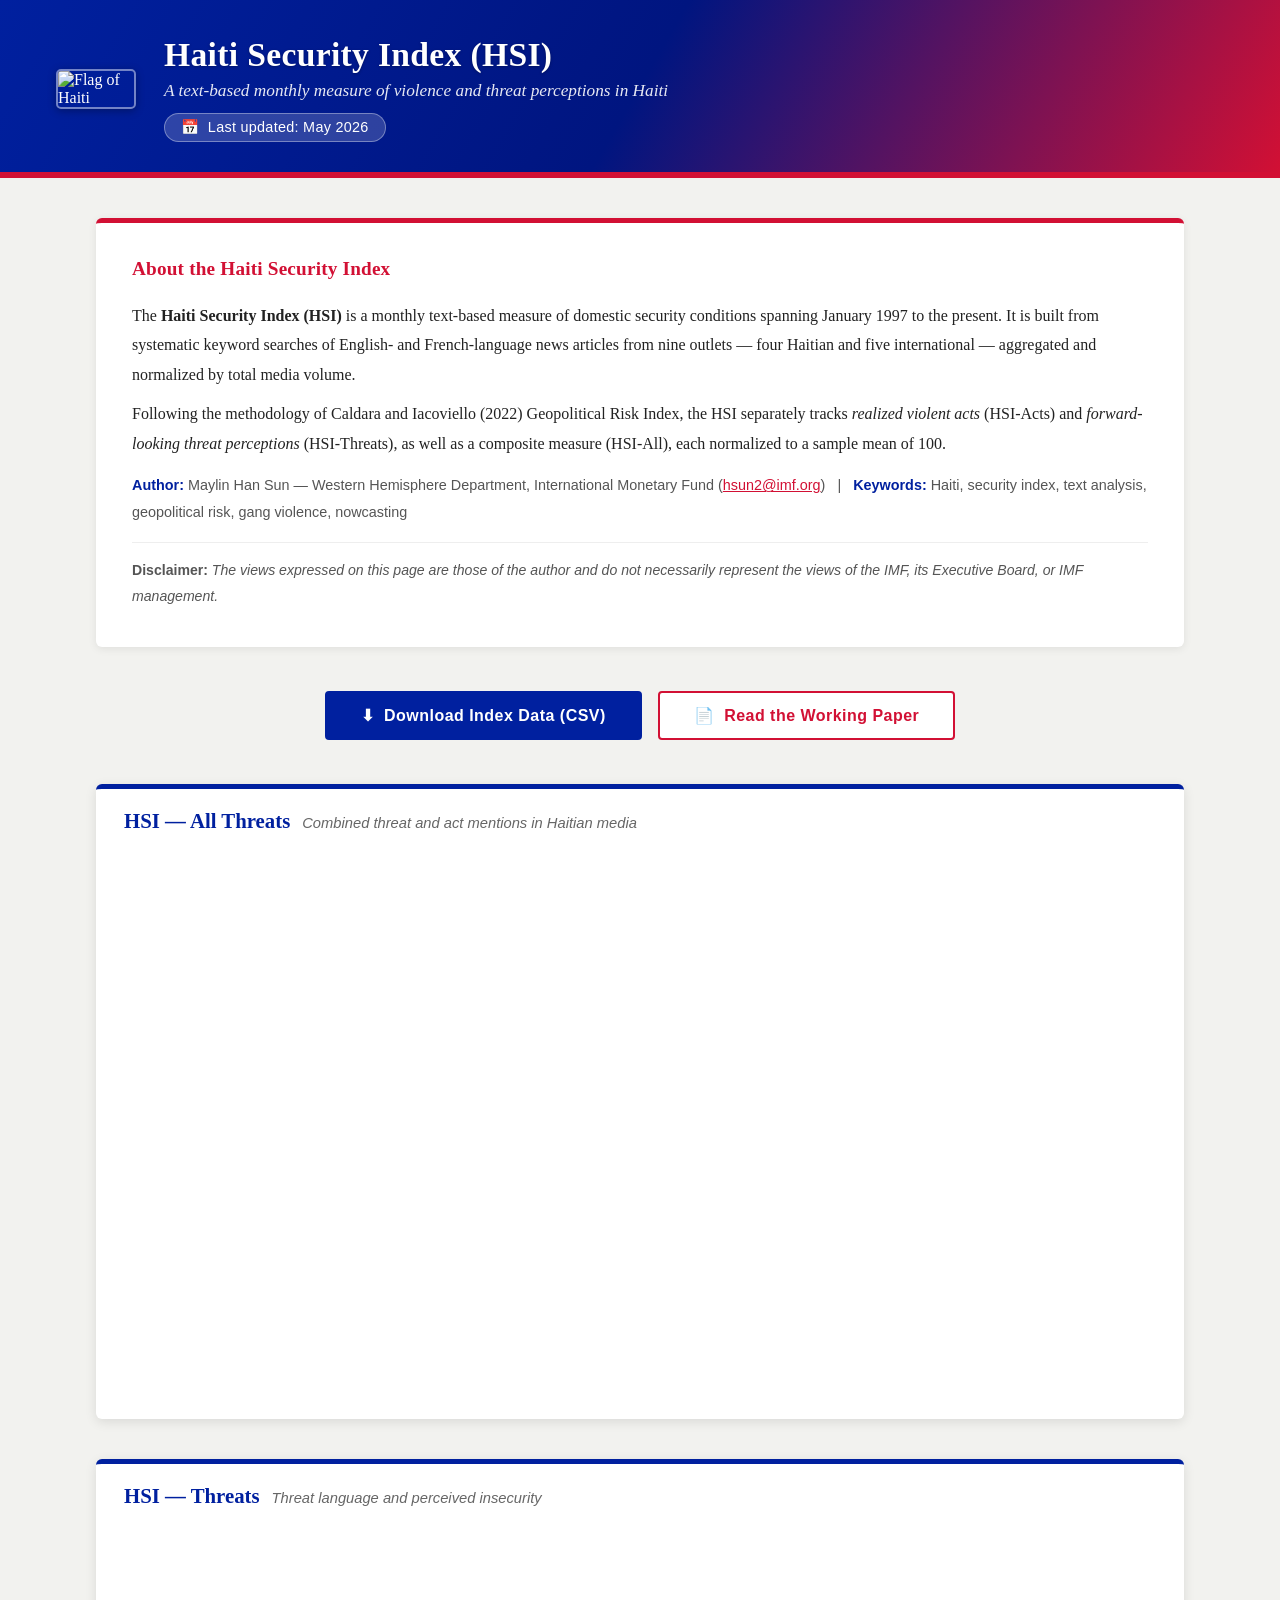
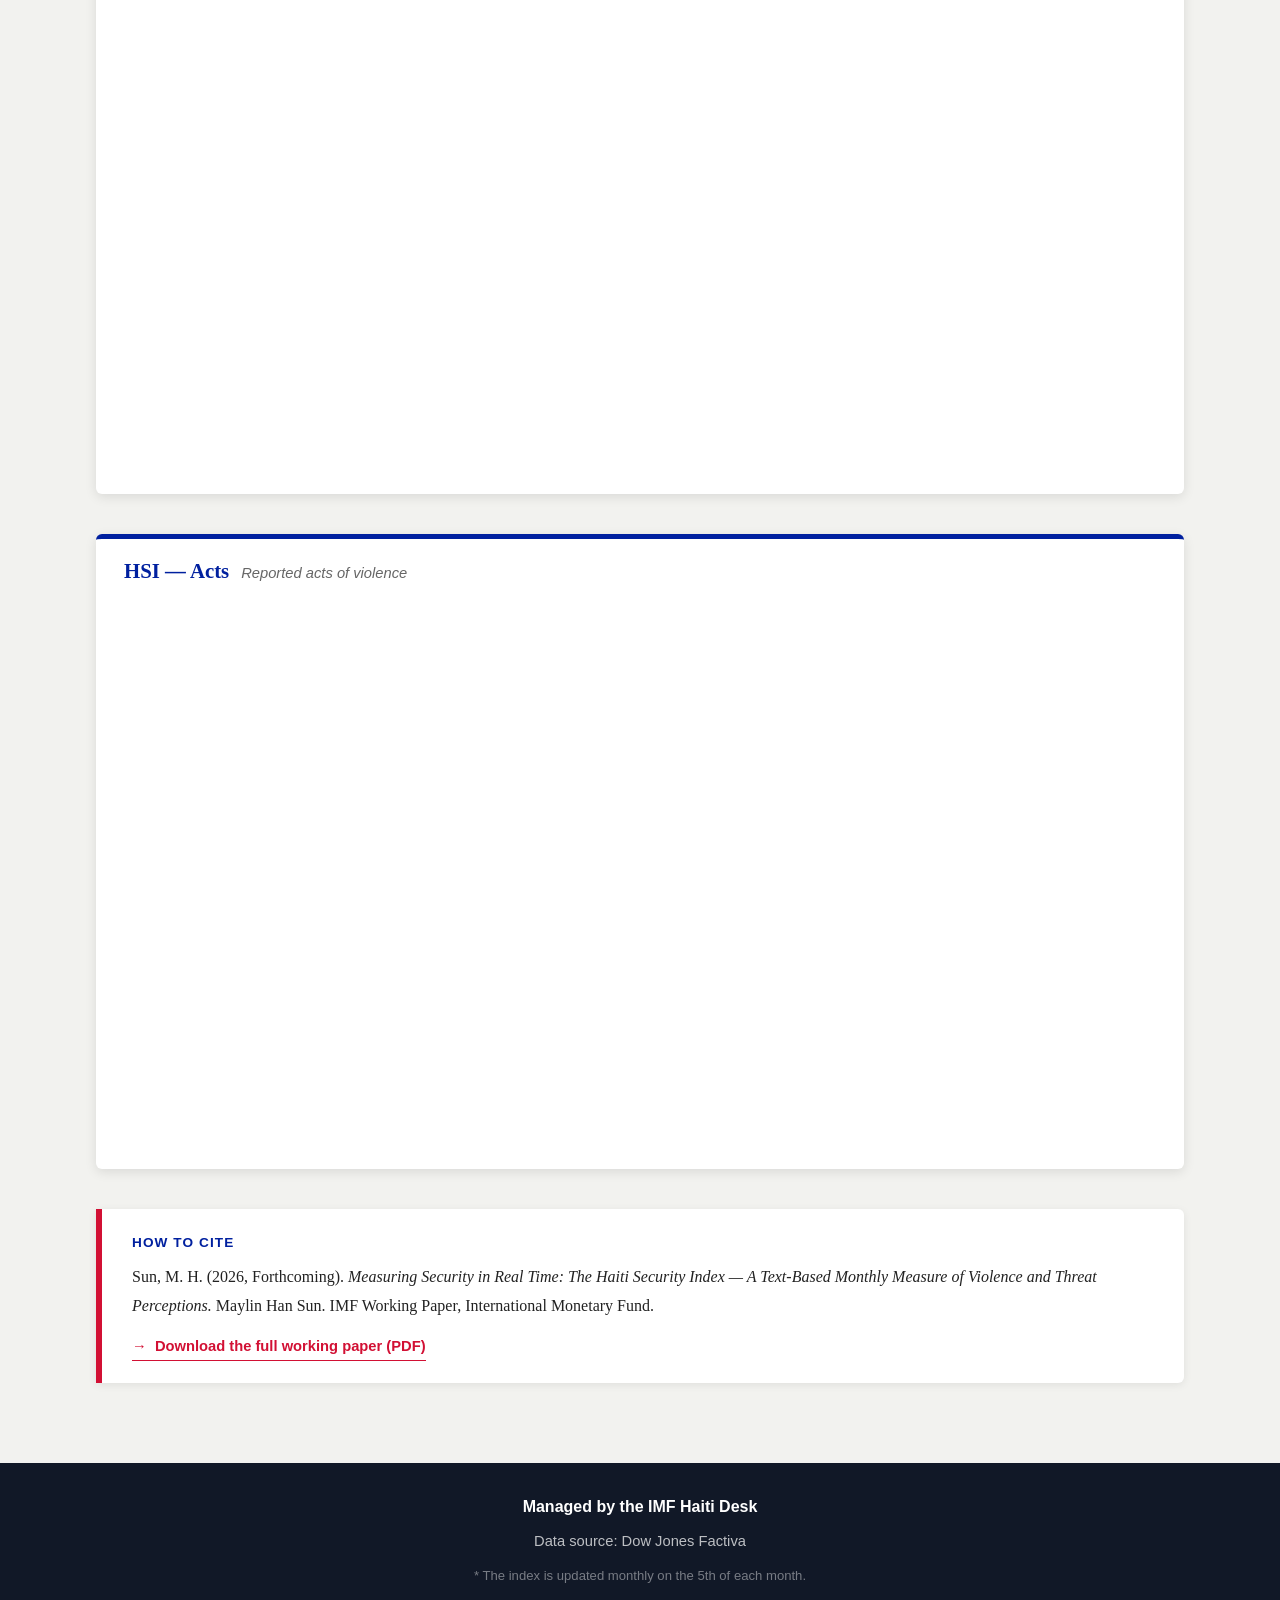
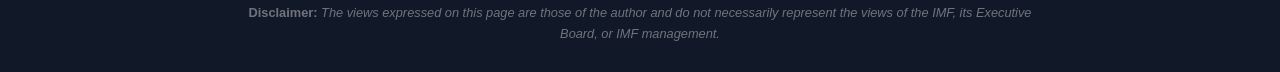
==== hsi/index.html @ 98202092 "HSI monthly update — May 2026" ====
<!DOCTYPE html>
<html lang="en">
<head>
  <meta charset="UTF-8"/>
  <meta name="viewport" content="width=device-width, initial-scale=1.0"/>
  <title>Haiti Security Index (HSI)</title>
  <style>
    *, *::before, *::after { box-sizing: border-box; margin: 0; padding: 0; }

    body {
      font-family: Georgia, "Times New Roman", serif;
      background: #f2f2ef;
      color: #111;
      font-size: 16px;
    }

    /* ════ HEADER ════ */
    header {
      background: linear-gradient(120deg, #00209F 0%, #001580 50%, #D21034 100%);
      border-bottom: 6px solid #D21034;
      color: #fff;
      padding: 36px 56px 30px;
    }
    .header-inner {
      max-width: 1200px;
      margin: 0 auto;
      display: flex;
      align-items: center;
      gap: 28px;
    }
    .flag {
      width: 80px;
      height: auto;
      border: 2px solid rgba(255,255,255,0.45);
      border-radius: 5px;
      flex-shrink: 0;
      box-shadow: 0 2px 8px rgba(0,0,0,0.3);
    }
    .header-text h1 {
      font-size: 2.1rem;
      font-weight: bold;
      letter-spacing: 0.01em;
      margin-bottom: 7px;
      text-shadow: 0 1px 3px rgba(0,0,0,0.3);
    }
    .header-text .subtitle {
      font-size: 1.08rem;
      opacity: 0.9;
      font-style: italic;
      margin-bottom: 12px;
    }
    .badge {
      display: inline-block;
      background: rgba(255,255,255,0.18);
      border: 1px solid rgba(255,255,255,0.35);
      padding: 5px 16px;
      border-radius: 20px;
      font-size: 0.9rem;
      font-family: Arial, sans-serif;
      letter-spacing: 0.02em;
    }

    /* ════ MAIN ════ */
    main {
      padding: 40px 56px;
      max-width: 1200px;
      margin: 0 auto;
    }

    /* ════ CHARTS ════ */
    .chart-section {
      background: #fff;
      border-radius: 6px;
      border-top: 5px solid #00209F;
      box-shadow: 0 3px 12px rgba(0,0,0,0.10);
      margin-bottom: 40px;
      overflow: hidden;
    }
    .chart-header {
      padding: 20px 28px 6px;
      display: flex;
      align-items: baseline;
      gap: 12px;
    }
    .chart-header h2 {
      font-size: 1.3rem;
      color: #00209F;
      font-family: Georgia, serif;
    }
    .chart-header .chart-desc {
      font-size: 0.92rem;
      color: #666;
      font-style: italic;
      font-family: Arial, sans-serif;
    }
    iframe {
      width: 100%;
      height: 580px;
      border: none;
      display: block;
    }

    /* ════ ABOUT ════ */
    .about-box {
      background: #fff;
      border-radius: 6px;
      border-top: 5px solid #D21034;
      box-shadow: 0 2px 8px rgba(0,0,0,0.08);
      padding: 28px 36px;
      margin-bottom: 40px;
      line-height: 1.85;
      font-size: 1rem;
    }
    .about-box h2 {
      font-size: 1.2rem;
      color: #D21034;
      margin-bottom: 14px;
      font-family: Georgia, serif;
      letter-spacing: 0.01em;
    }
    .about-box p {
      color: #222;
      margin-bottom: 10px;
    }
    .about-box .keywords {
      margin-top: 14px;
      font-size: 0.9rem;
      color: #555;
      font-family: Arial, sans-serif;
    }
    .about-box .keywords span {
      font-weight: bold;
      color: #00209F;
    }

    /* ════ ACTION BUTTONS ════ */
    .action-bar {
      display: flex;
      justify-content: center;
      gap: 16px;
      flex-wrap: wrap;
      padding: 4px 0 44px;
    }
    .btn {
      display: inline-block;
      padding: 13px 34px;
      border-radius: 4px;
      font-size: 1rem;
      font-family: Arial, sans-serif;
      font-weight: bold;
      letter-spacing: 0.03em;
      text-decoration: none;
      transition: background 0.2s, transform 0.1s;
    }
    .btn:hover { transform: translateY(-1px); }
    .btn-primary {
      background: #00209F;
      color: #fff;
      border: 2px solid #00209F;
    }
    .btn-primary:hover { background: #001580; border-color: #001580; }
    .btn-secondary {
      background: #fff;
      color: #D21034;
      border: 2px solid #D21034;
    }
    .btn-secondary:hover { background: #D21034; color: #fff; }

    /* ════ CITATION ════ */
    .citation-box {
      background: #fff;
      border-left: 6px solid #D21034;
      border-radius: 0 6px 6px 0;
      padding: 22px 30px;
      margin-bottom: 40px;
      font-size: 1rem;
      line-height: 1.8;
      box-shadow: 0 2px 8px rgba(0,0,0,0.08);
    }
    .citation-label {
      display: block;
      margin-bottom: 8px;
      font-size: 0.85rem;
      color: #00209F;
      font-family: Arial, sans-serif;
      font-weight: bold;
      text-transform: uppercase;
      letter-spacing: 0.08em;
    }
    .citation-text {
      color: #222;
    }
    .paper-link {
      display: inline-block;
      margin-top: 12px;
      font-family: Arial, sans-serif;
      font-size: 0.92rem;
      color: #D21034;
      text-decoration: none;
      font-weight: bold;
      border-bottom: 1px solid #D21034;
      padding-bottom: 1px;
    }
    .paper-link:hover { color: #00209F; border-color: #00209F; }

    /* ════ FOOTER ════ */
    footer {
      background: #111827;
      color: rgba(255,255,255,0.72);
      text-align: center;
      padding: 28px 56px;
      font-family: Arial, sans-serif;
      font-size: 0.92rem;
      line-height: 2;
    }
    .footer-managed {
      color: #fff;
      font-weight: bold;
      font-size: 1rem;
      margin-bottom: 4px;
    }
    .footer-note {
      font-size: 0.82rem;
      opacity: 0.6;
      margin-top: 6px;
    }
  </style>
</head>
<body>

  <!-- HEADER -->
  <header>
    <div class="header-inner">
      <img class="flag"
           src="https://upload.wikimedia.org/wikipedia/commons/5/56/Flag_of_Haiti.svg"
           alt="Flag of Haiti" />
      <div class="header-text">
        <h1>Haiti Security Index (HSI)</h1>
        <p class="subtitle">A text-based monthly measure of violence and threat perceptions in Haiti</p>
        <span class="badge">&#128197;&nbsp; Last updated: May 2026</span>
      </div>
    </div>
  </header>

  <main>

    <!-- ABOUT -->
    <div class="about-box">
      <h2>About the Haiti Security Index</h2>
      <p>
        The <strong>Haiti Security Index (HSI)</strong> is a monthly text-based measure of domestic
        security conditions spanning January 1997 to the present. It is built from systematic keyword
        searches of English- and French-language news articles from nine outlets — four Haitian and
        five international — aggregated and normalized by total media volume.
      </p>
      <p>
        Following the methodology of Caldara and Iacoviello (2022) Geopolitical Risk Index, the HSI
        separately tracks <em>realized violent acts</em> (HSI-Acts) and <em>forward-looking threat
        perceptions</em> (HSI-Threats), as well as a composite measure (HSI-All), each normalized to
        a sample mean of 100.
      </p>
      <p class="keywords">
        <span>Author:</span> Maylin Han Sun — Western Hemisphere Department, International Monetary Fund
        (<a href="mailto:hsun2@imf.org" style="color:#D21034;">hsun2@imf.org</a>)
        &nbsp;&nbsp;|&nbsp;&nbsp;
        <span>Keywords:</span> Haiti, security index, text analysis, geopolitical risk, gang violence, nowcasting
      </p>
      <p style="margin-top:16px; font-size:0.88rem; color:#555; font-family:Arial,sans-serif; font-style:italic; border-top:1px solid #eee; padding-top:14px;">
        <strong style="font-style:normal;">Disclaimer:</strong>
        The views expressed on this page are those of the author and do not necessarily represent
        the views of the IMF, its Executive Board, or IMF management.
      </p>
    </div>

    <!-- DOWNLOAD + PAPER BUTTONS -->
    <div class="action-bar">
      <a class="btn btn-primary" href="HSI_data.csv" download="HSI_data.csv">
        &#11015;&nbsp; Download Index Data (CSV)
      </a>
      <a class="btn btn-secondary" href="https://sunmaylinpiccola-create.github.io/sunmaylin/hsi/Haiti_Security_Index_WP.pdf" target="_blank" rel="noopener">
        &#128196;&nbsp; Read the Working Paper
      </a>
    </div>

    <!-- CHART 1 -->
    <div class="chart-section">
      <div class="chart-header">
        <h2>HSI — All Threats</h2>
        <span class="chart-desc">Combined threat and act mentions in Haitian media</span>
      </div>
      <iframe src="HSI_all.html" title="HSI All Threats" loading="lazy"></iframe>
    </div>

    <!-- CHART 2 -->
    <div class="chart-section">
      <div class="chart-header">
        <h2>HSI — Threats</h2>
        <span class="chart-desc">Threat language and perceived insecurity</span>
      </div>
      <iframe src="HSI_threats.html" title="HSI Threats" loading="lazy"></iframe>
    </div>

    <!-- CHART 3 -->
    <div class="chart-section">
      <div class="chart-header">
        <h2>HSI — Acts</h2>
        <span class="chart-desc">Reported acts of violence</span>
      </div>
      <iframe src="HSI_acts.html" title="HSI Acts" loading="lazy"></iframe>
    </div>

    <!-- CITATION -->
    <div class="citation-box">
      <span class="citation-label">How to cite</span>
      <span class="citation-text">
        Sun, M. H. (2026, Forthcoming). <em>Measuring Security in Real Time: The Haiti Security Index —
        A Text-Based Monthly Measure of Violence and Threat Perceptions.</em>
        Maylin Han Sun. IMF Working Paper, International Monetary Fund.
      </span>
      <br/>
      <a class="paper-link" href="https://sunmaylinpiccola-create.github.io/sunmaylin/hsi/Haiti_Security_Index_WP.pdf" target="_blank" rel="noopener">
        &#8594;&nbsp; Download the full working paper (PDF)
      </a>
    </div>

  </main>

  <!-- FOOTER -->
  <footer>
    <div class="footer-managed">Managed by the IMF Haiti Desk</div>
    Data source: Dow Jones Factiva
    <div class="footer-note">* The index is updated monthly on the 5th of each month.</div>
    <div style="max-width:800px; margin:14px auto 0; font-size:0.80rem; opacity:0.55; line-height:1.6; font-style:italic;">
      <strong style="font-style:normal;">Disclaimer:</strong>
      The views expressed on this page are those of the author and do not necessarily represent
      the views of the IMF, its Executive Board, or IMF management.
    </div>
  </footer>

</body>
</html>
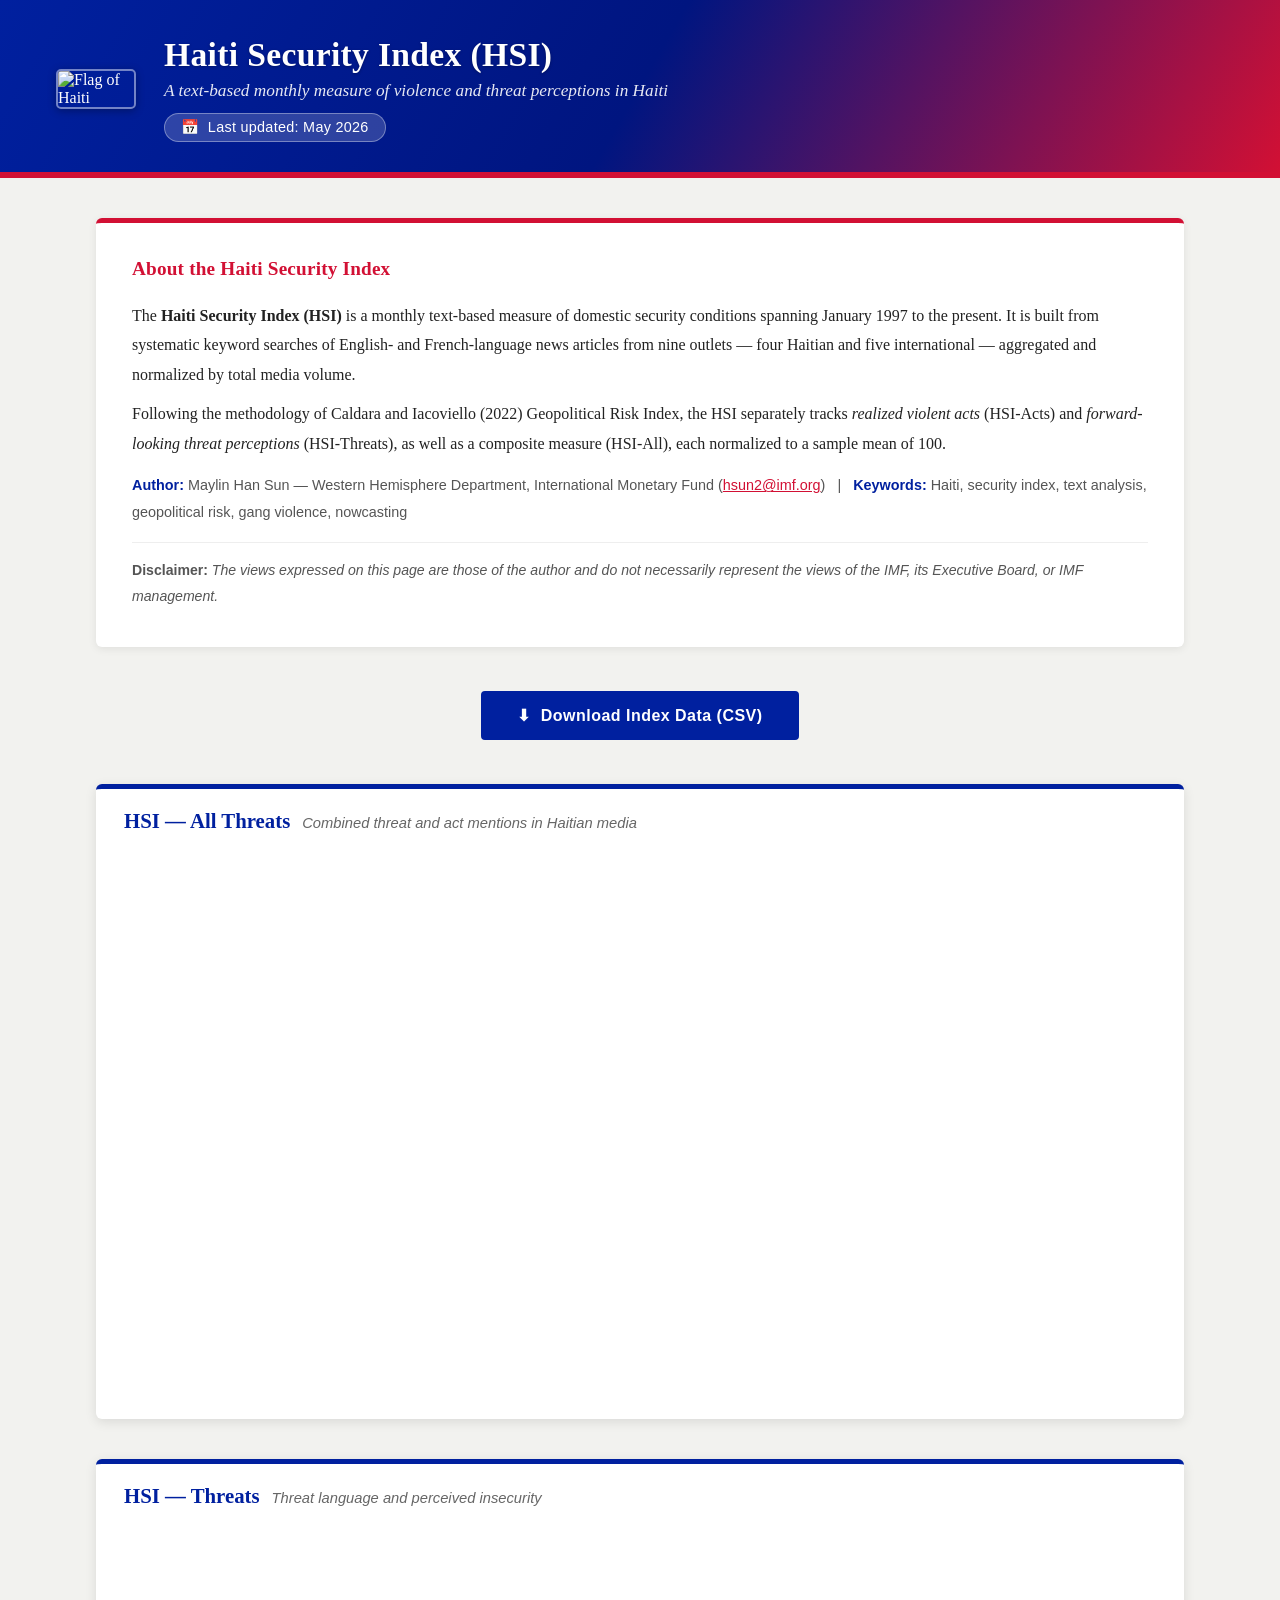
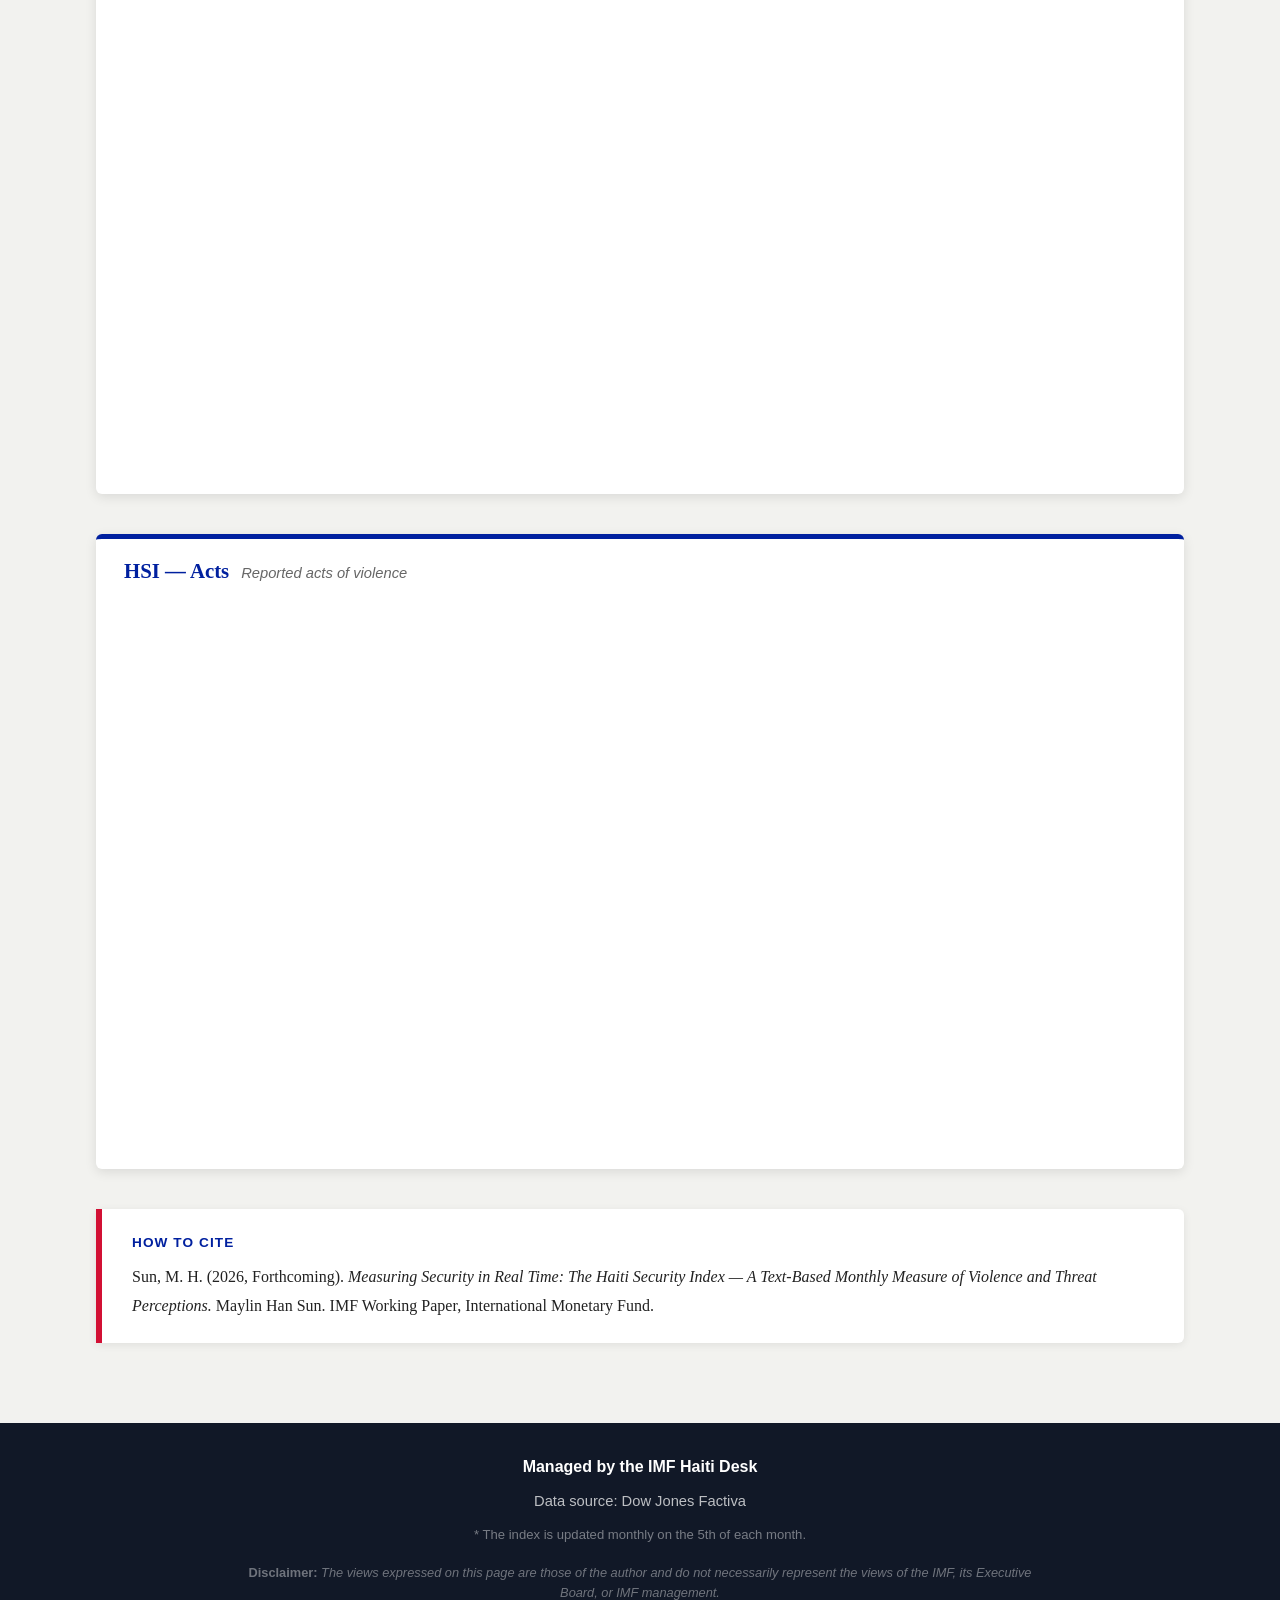
==== commit b5c172af: "HSI monthly update — May 2026" ====
--- a/hsi/index.html
+++ b/hsi/index.html
@@ -272,13 +272,10 @@
       </p>
     </div>
 
-    <!-- DOWNLOAD + PAPER BUTTONS -->
+    <!-- DOWNLOAD BUTTON -->
     <div class="action-bar">
       <a class="btn btn-primary" href="HSI_data.csv" download="HSI_data.csv">
         &#11015;&nbsp; Download Index Data (CSV)
-      </a>
-      <a class="btn btn-secondary" href="https://sunmaylinpiccola-create.github.io/sunmaylin/hsi/Haiti_Security_Index_WP.pdf" target="_blank" rel="noopener">
-        &#128196;&nbsp; Read the Working Paper
       </a>
     </div>
 
@@ -317,10 +314,6 @@
         A Text-Based Monthly Measure of Violence and Threat Perceptions.</em>
         Maylin Han Sun. IMF Working Paper, International Monetary Fund.
       </span>
-      <br/>
-      <a class="paper-link" href="https://sunmaylinpiccola-create.github.io/sunmaylin/hsi/Haiti_Security_Index_WP.pdf" target="_blank" rel="noopener">
-        &#8594;&nbsp; Download the full working paper (PDF)
-      </a>
     </div>
 
   </main>
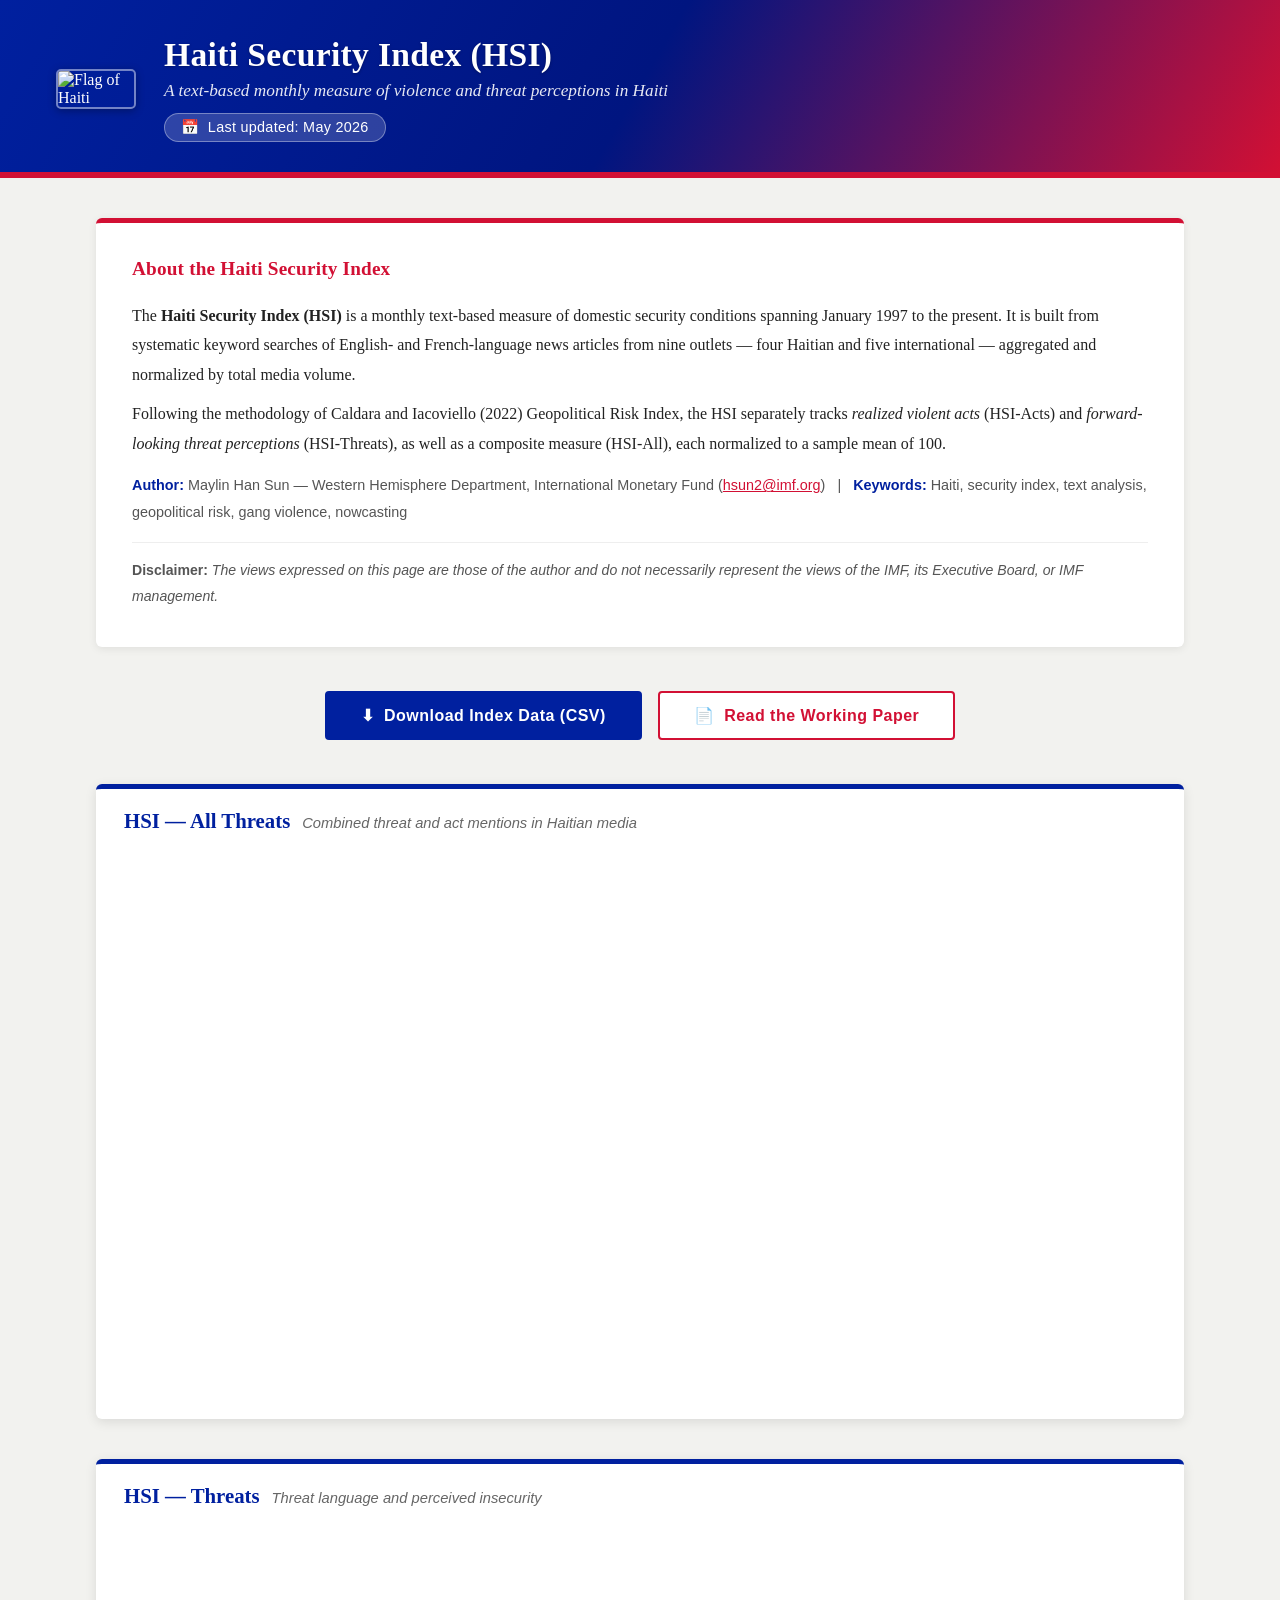
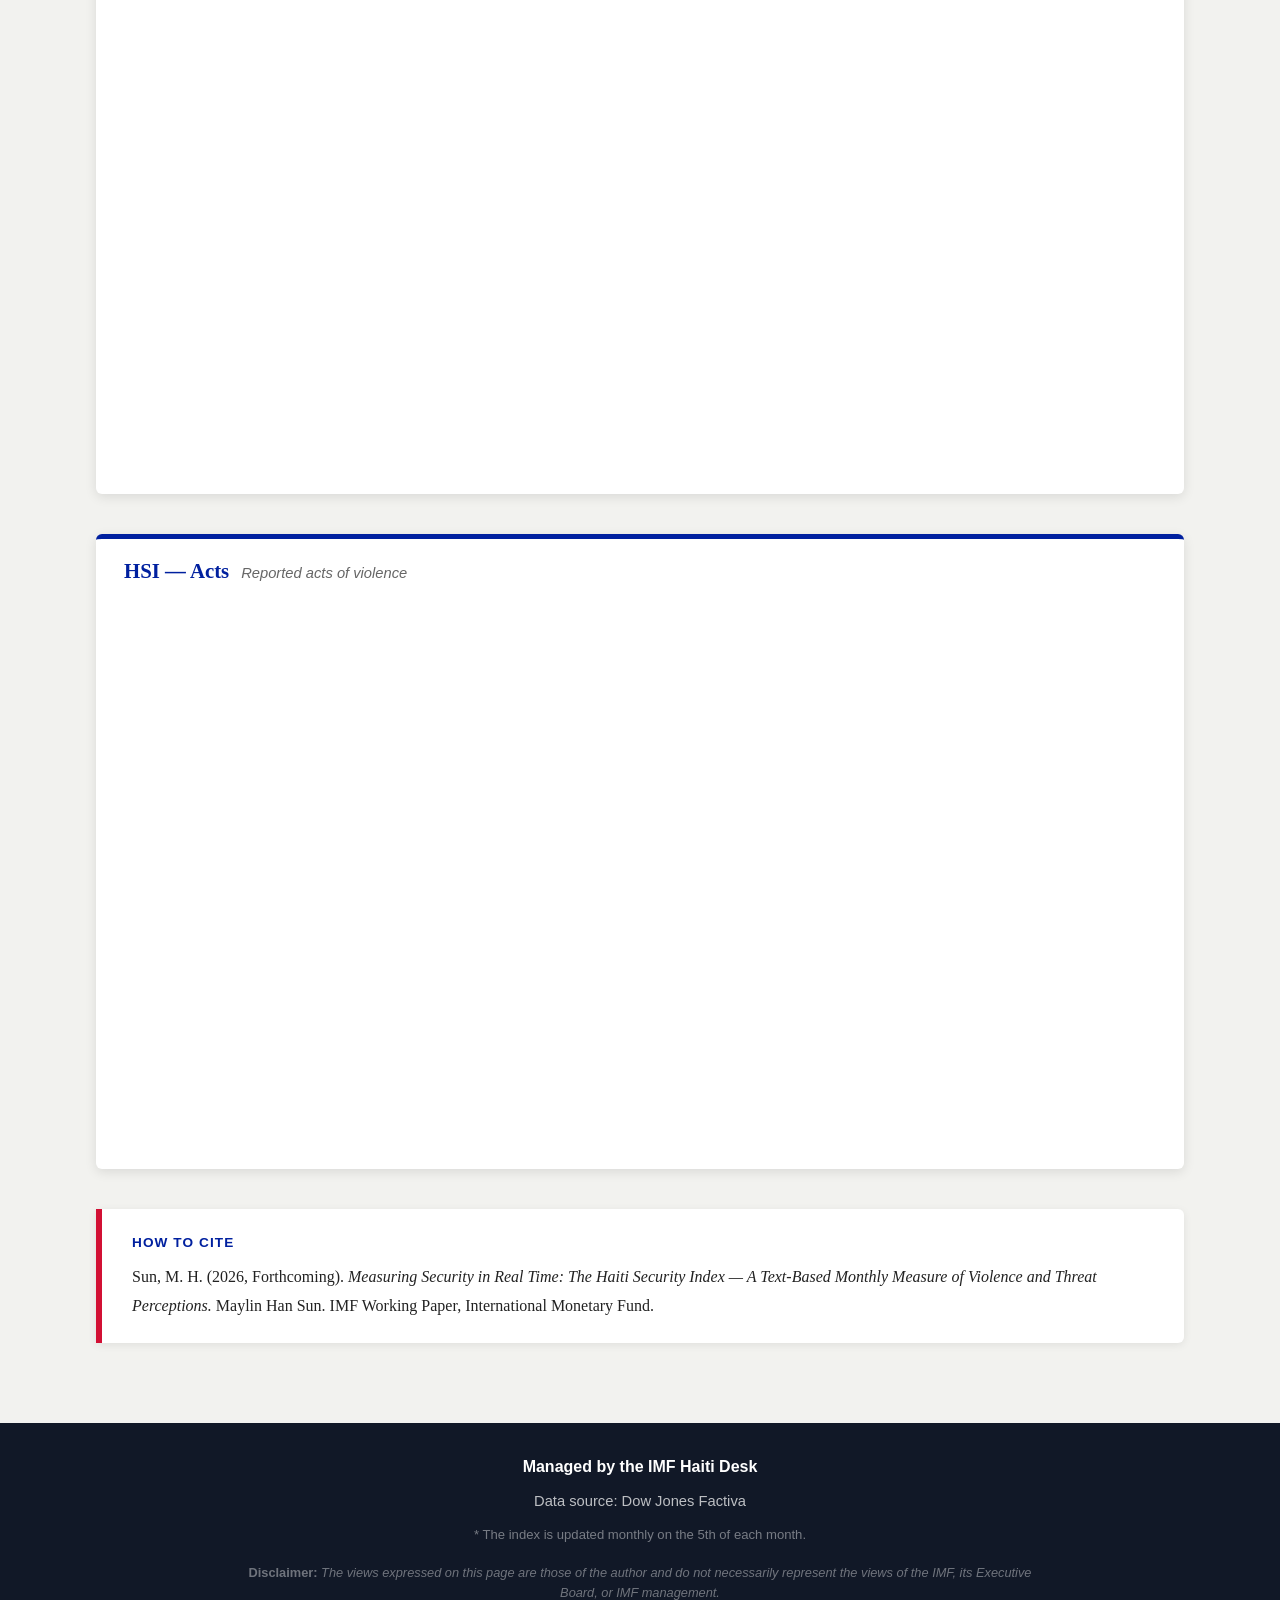
==== commit 73a8ad28: "HSI monthly update — May 2026" ====
--- a/hsi/index.html
+++ b/hsi/index.html
@@ -272,10 +272,13 @@
       </p>
     </div>
 
-    <!-- DOWNLOAD BUTTON -->
+    <!-- DOWNLOAD + PAPER BUTTONS -->
     <div class="action-bar">
       <a class="btn btn-primary" href="HSI_data.csv" download="HSI_data.csv">
         &#11015;&nbsp; Download Index Data (CSV)
+      </a>
+      <a class="btn btn-secondary" href="https://www.imf.org/en/Publications/WP" target="_blank" rel="noopener">
+        &#128196;&nbsp; Read the Working Paper
       </a>
     </div>
 
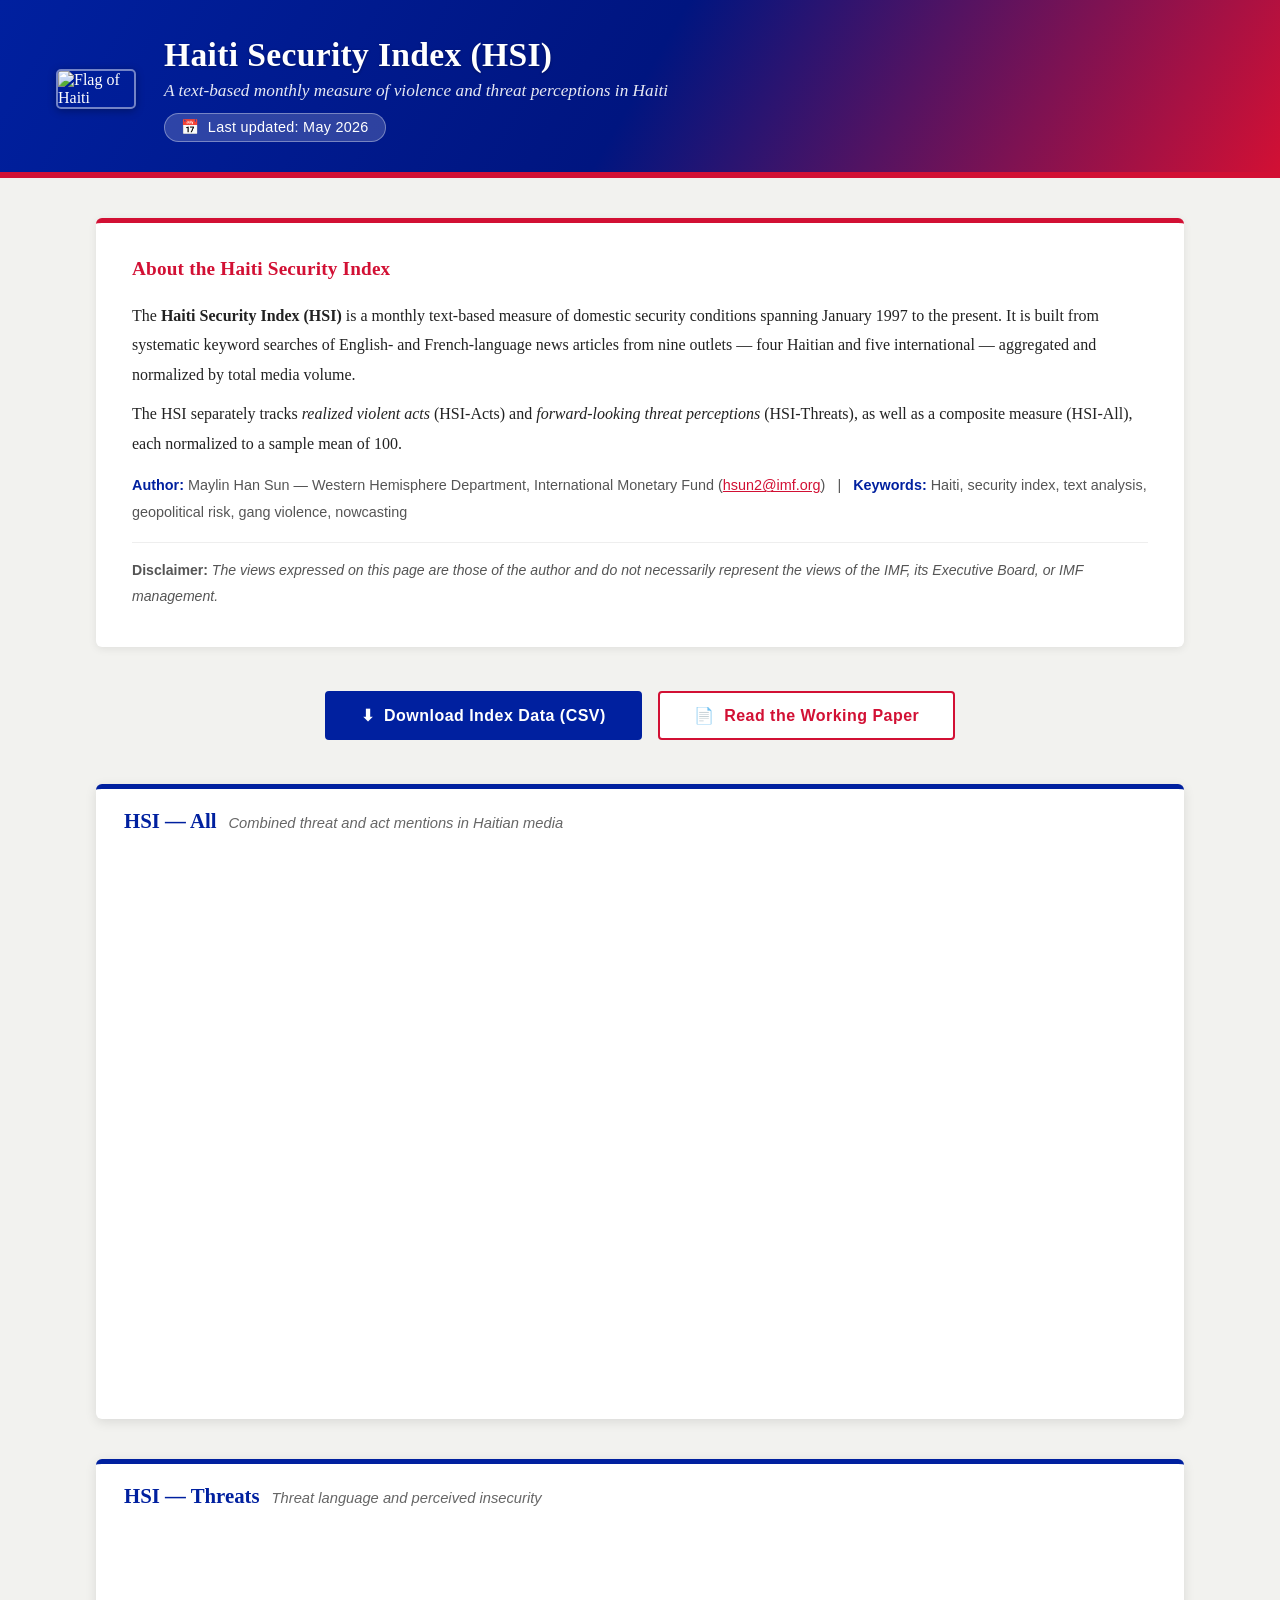
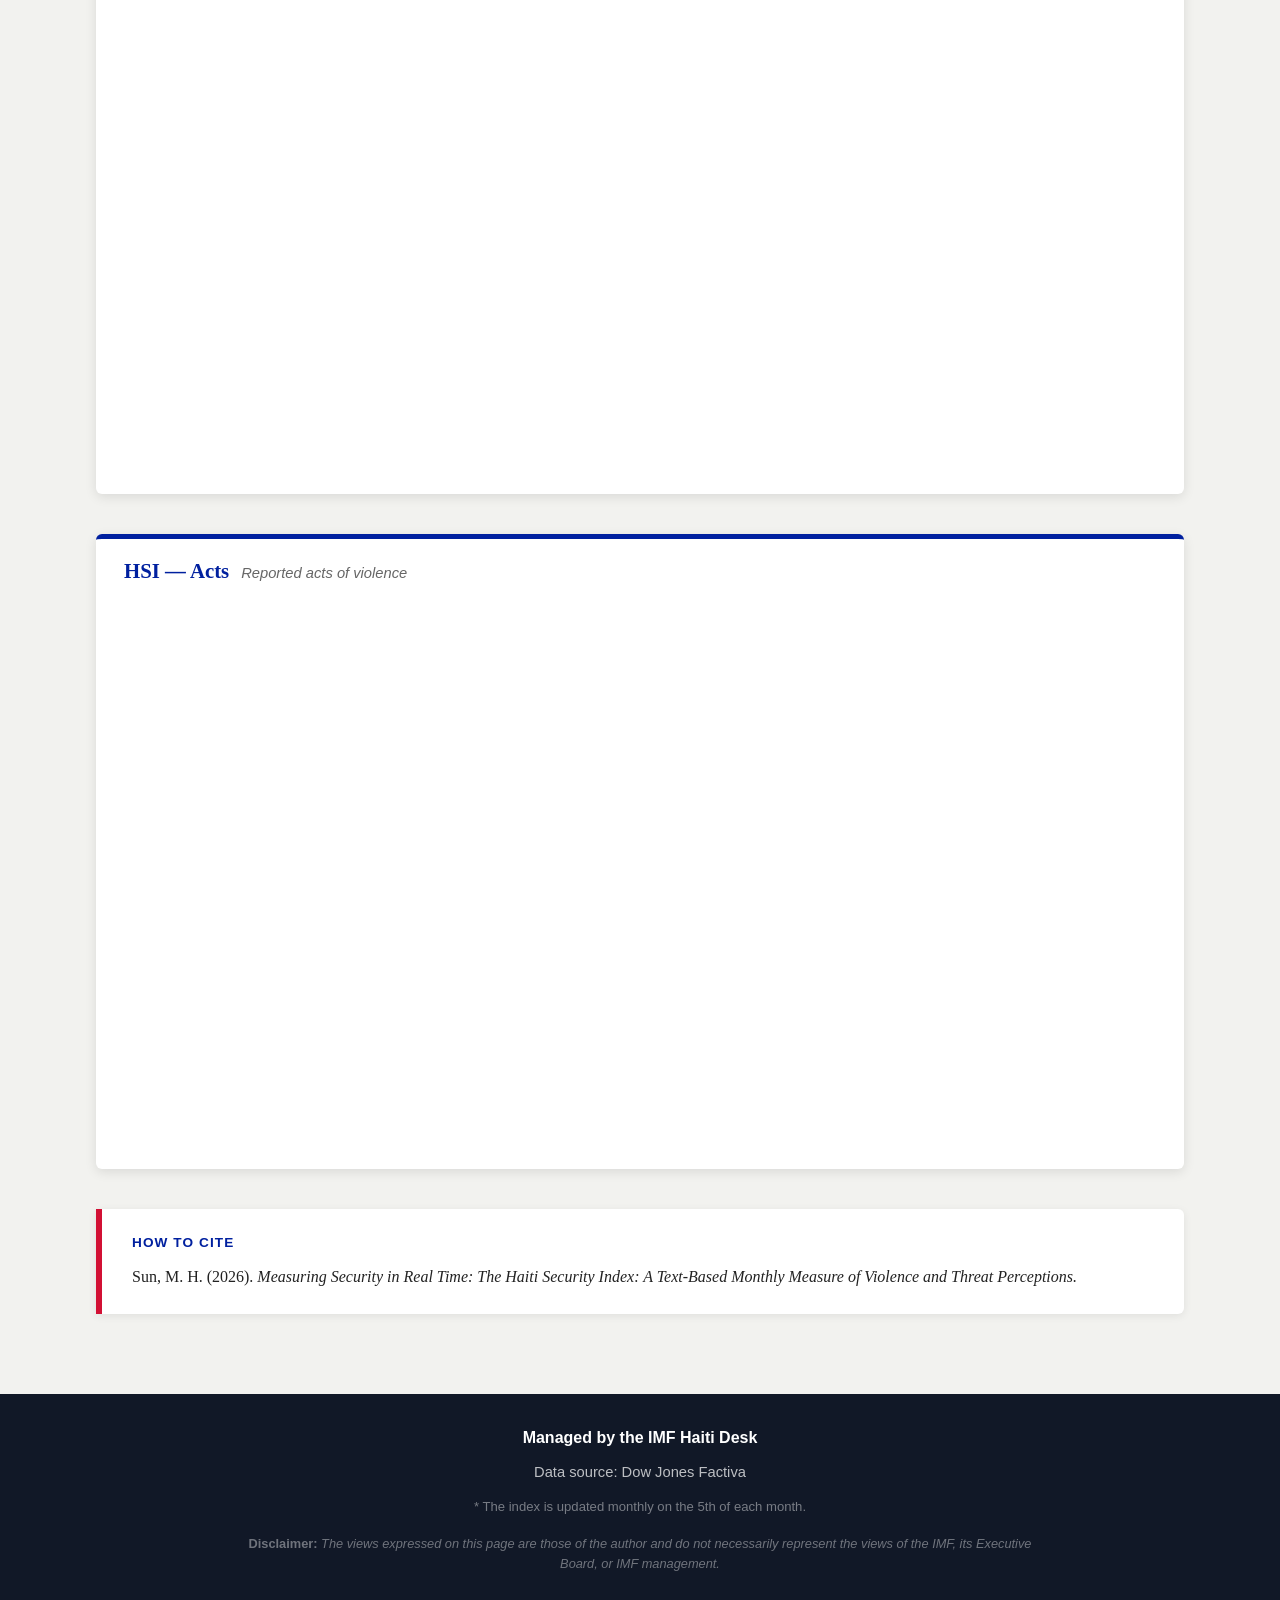
==== commit 81e1c037: "HSI monthly update — May 2026" ====
--- a/hsi/index.html
+++ b/hsi/index.html
@@ -254,10 +254,9 @@
         five international — aggregated and normalized by total media volume.
       </p>
       <p>
-        Following the methodology of Caldara and Iacoviello (2022) Geopolitical Risk Index, the HSI
-        separately tracks <em>realized violent acts</em> (HSI-Acts) and <em>forward-looking threat
-        perceptions</em> (HSI-Threats), as well as a composite measure (HSI-All), each normalized to
-        a sample mean of 100.
+        The HSI separately tracks <em>realized violent acts</em> (HSI-Acts) and <em>forward-looking
+        threat perceptions</em> (HSI-Threats), as well as a composite measure (HSI-All), each
+        normalized to a sample mean of 100.
       </p>
       <p class="keywords">
         <span>Author:</span> Maylin Han Sun — Western Hemisphere Department, International Monetary Fund
@@ -285,7 +284,7 @@
     <!-- CHART 1 -->
     <div class="chart-section">
       <div class="chart-header">
-        <h2>HSI — All Threats</h2>
+        <h2>HSI — All</h2>
         <span class="chart-desc">Combined threat and act mentions in Haitian media</span>
       </div>
       <iframe src="HSI_all.html" title="HSI All Threats" loading="lazy"></iframe>
@@ -313,9 +312,8 @@
     <div class="citation-box">
       <span class="citation-label">How to cite</span>
       <span class="citation-text">
-        Sun, M. H. (2026, Forthcoming). <em>Measuring Security in Real Time: The Haiti Security Index —
+        Sun, M. H. (2026). <em>Measuring Security in Real Time: The Haiti Security Index:
         A Text-Based Monthly Measure of Violence and Threat Perceptions.</em>
-        Maylin Han Sun. IMF Working Paper, International Monetary Fund.
       </span>
     </div>
 
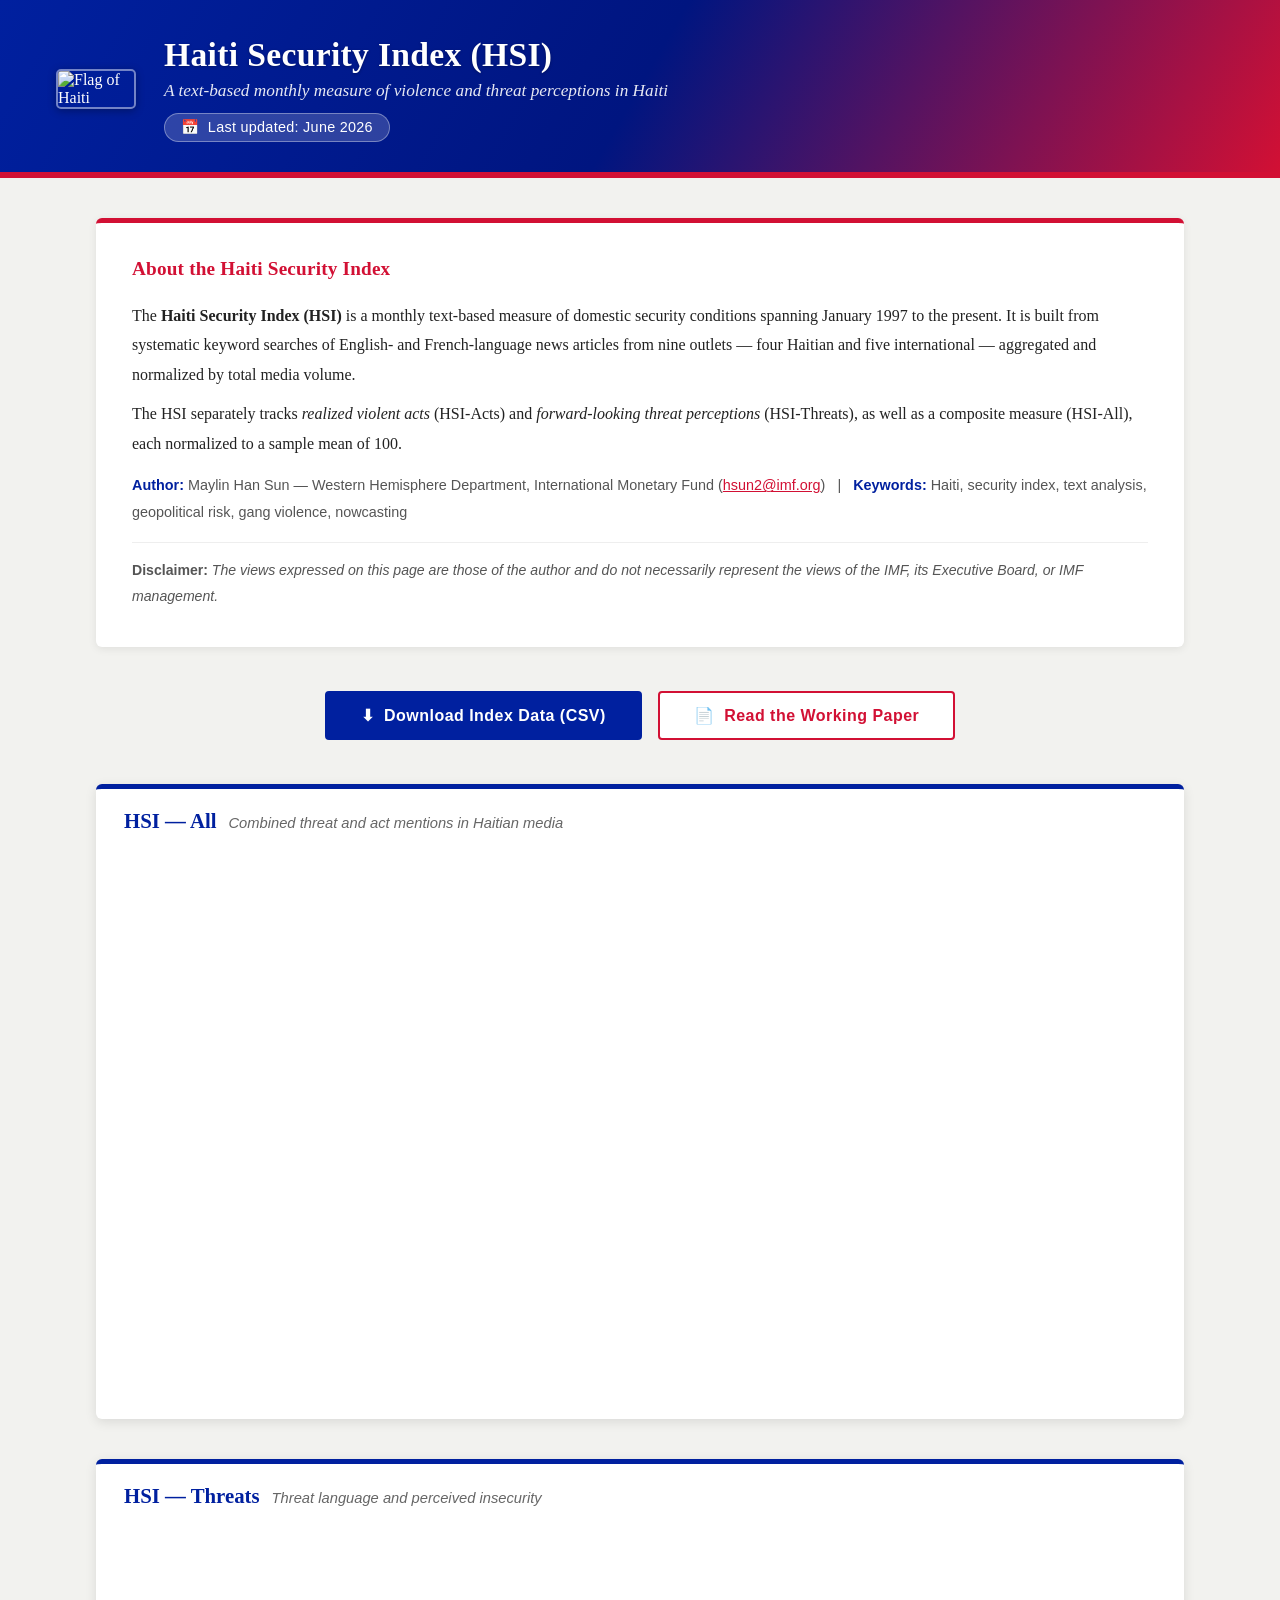
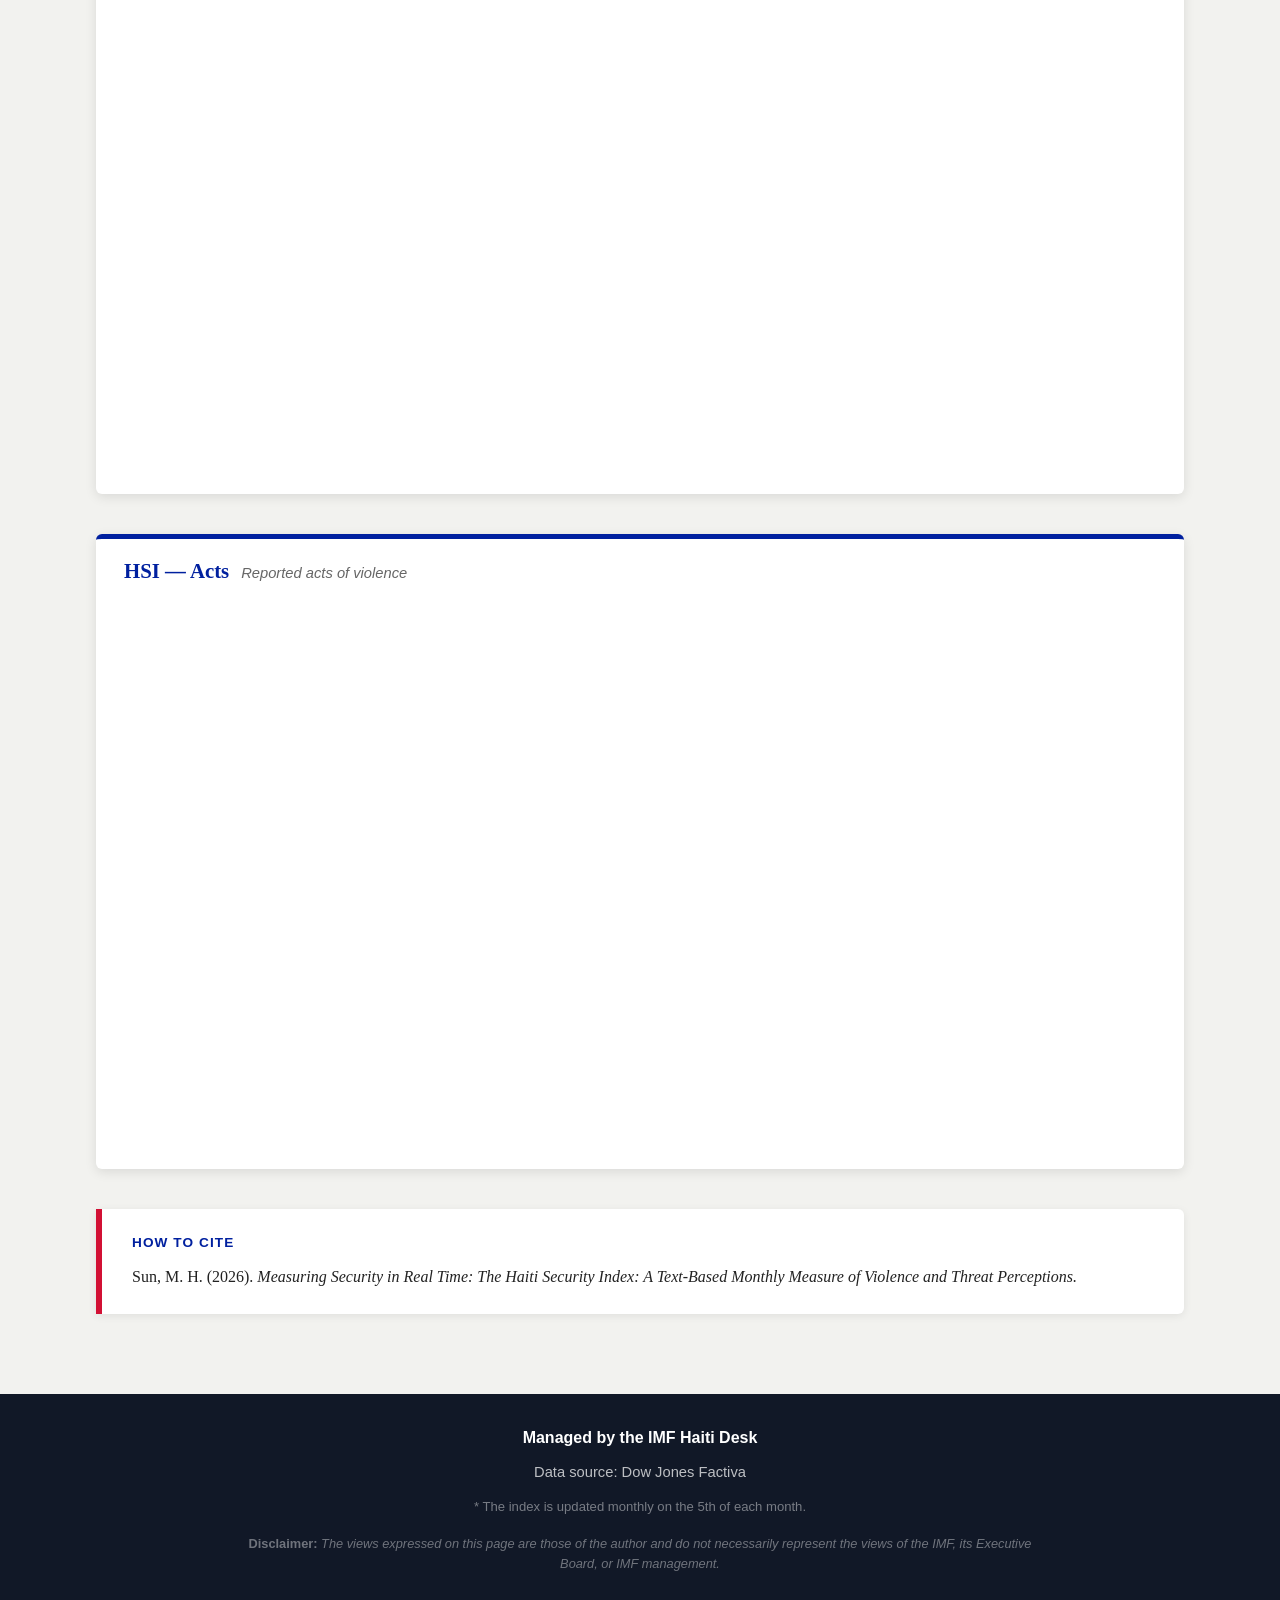
==== commit c607612b: "HSI monthly update — June 2026" ====
--- a/hsi/index.html
+++ b/hsi/index.html
@@ -237,7 +237,7 @@
       <div class="header-text">
         <h1>Haiti Security Index (HSI)</h1>
         <p class="subtitle">A text-based monthly measure of violence and threat perceptions in Haiti</p>
-        <span class="badge">&#128197;&nbsp; Last updated: May 2026</span>
+        <span class="badge">&#128197;&nbsp; Last updated: June 2026</span>
       </div>
     </div>
   </header>
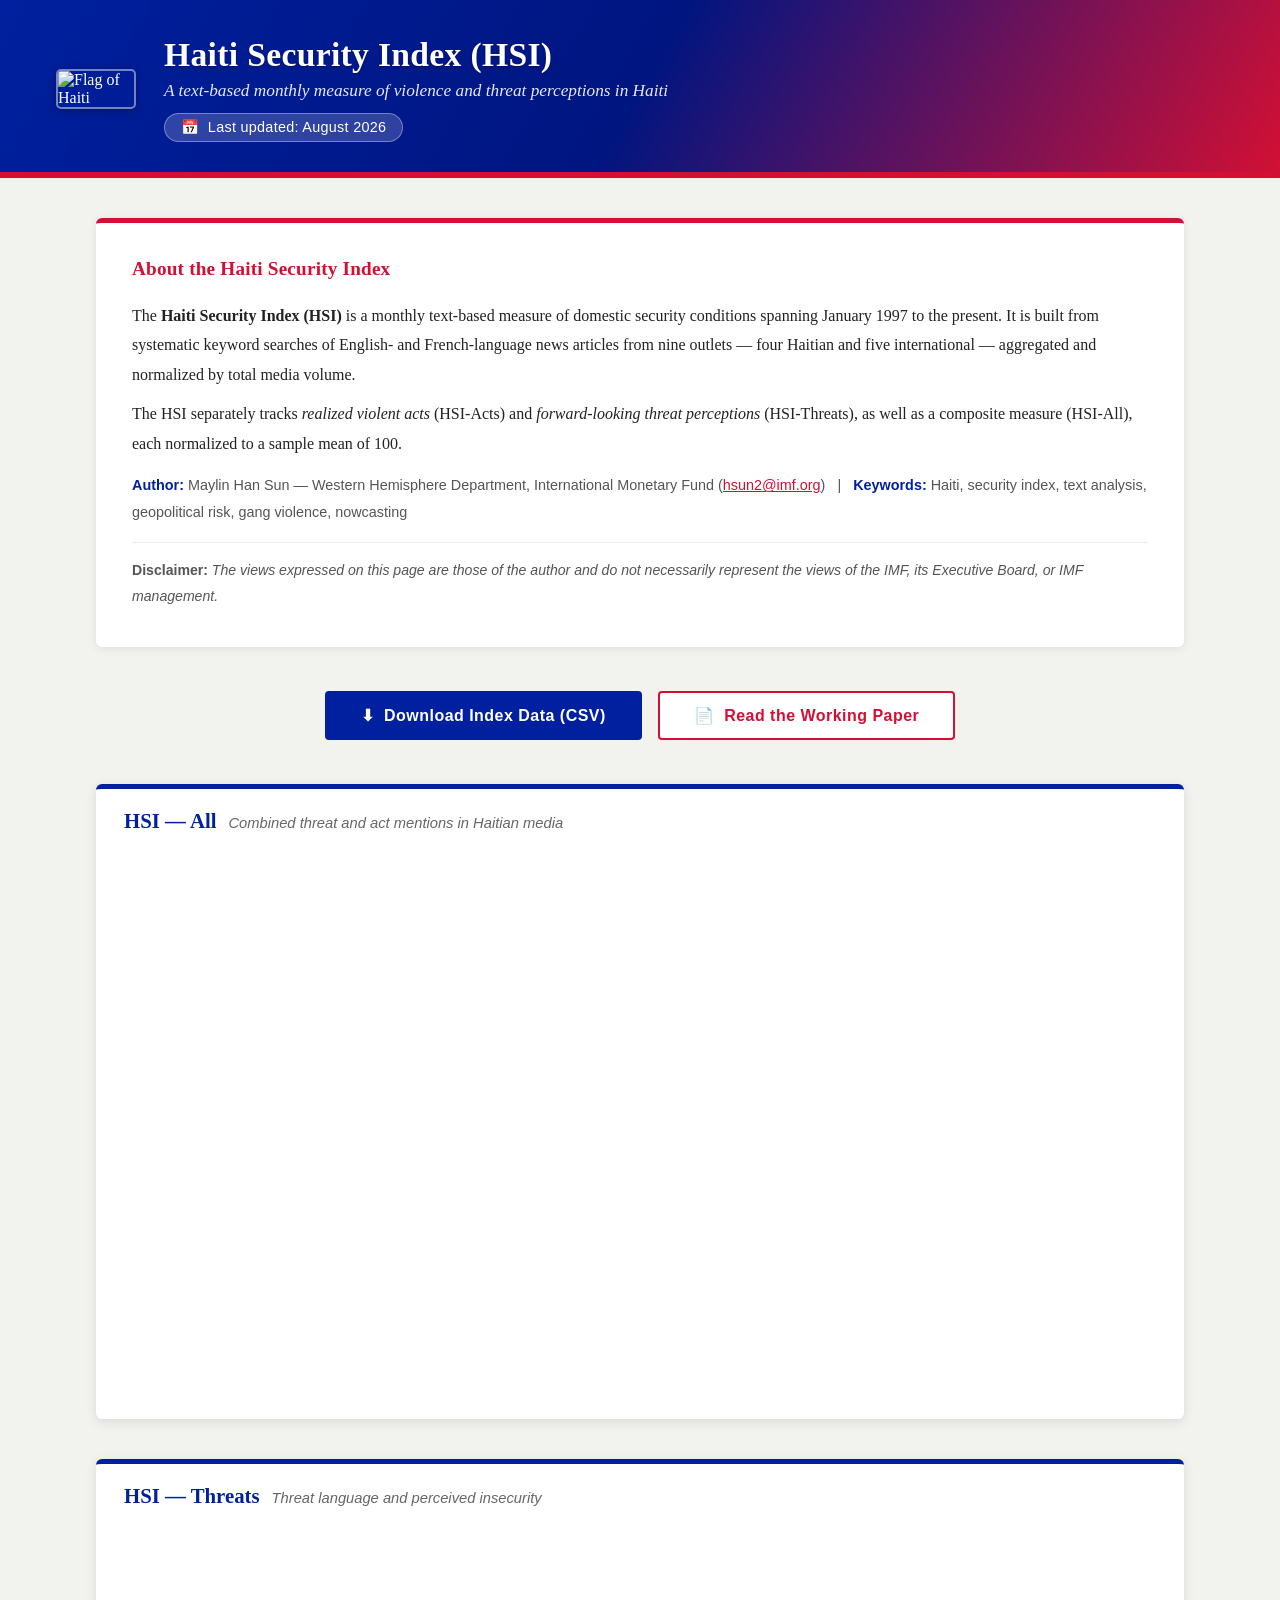
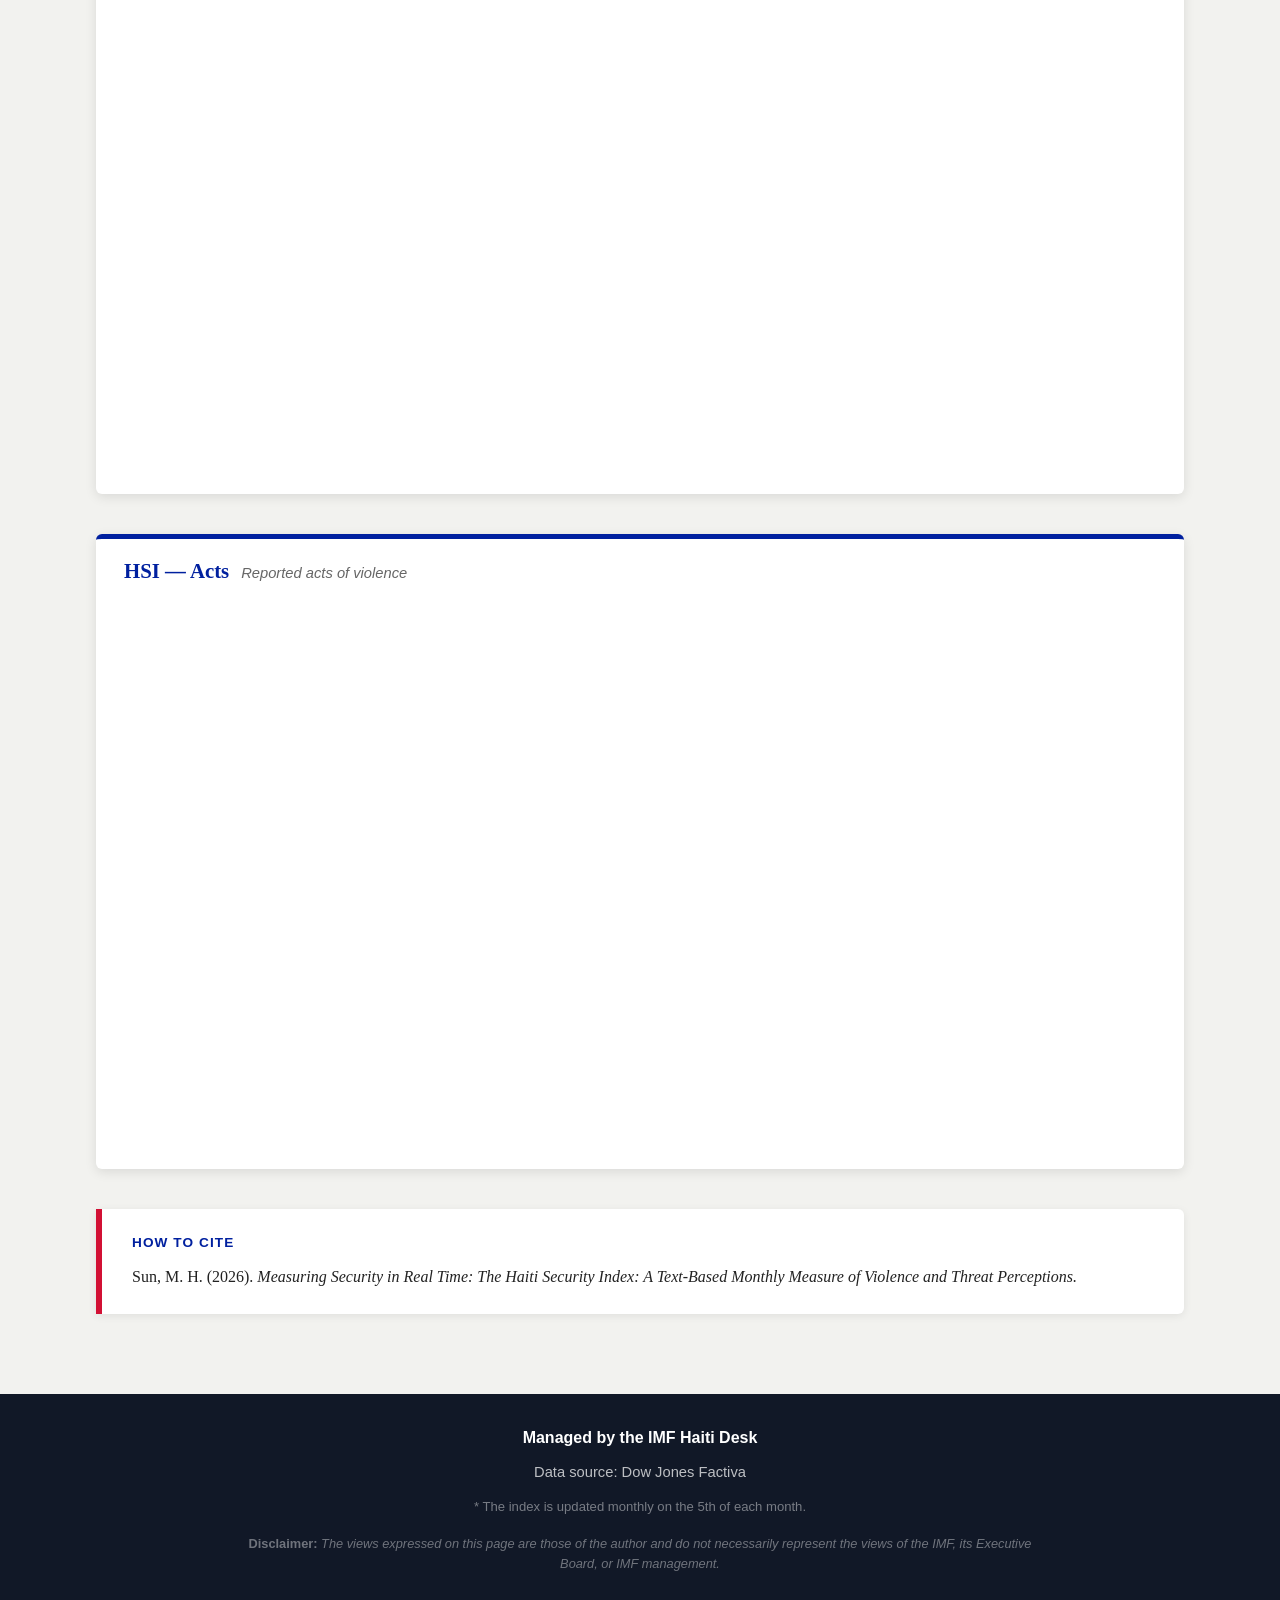
==== commit 49fb009d: "HSI monthly update — August 2026" ====
--- a/hsi/index.html
+++ b/hsi/index.html
@@ -237,7 +237,7 @@
       <div class="header-text">
         <h1>Haiti Security Index (HSI)</h1>
         <p class="subtitle">A text-based monthly measure of violence and threat perceptions in Haiti</p>
-        <span class="badge">&#128197;&nbsp; Last updated: June 2026</span>
+        <span class="badge">&#128197;&nbsp; Last updated: August 2026</span>
       </div>
     </div>
   </header>
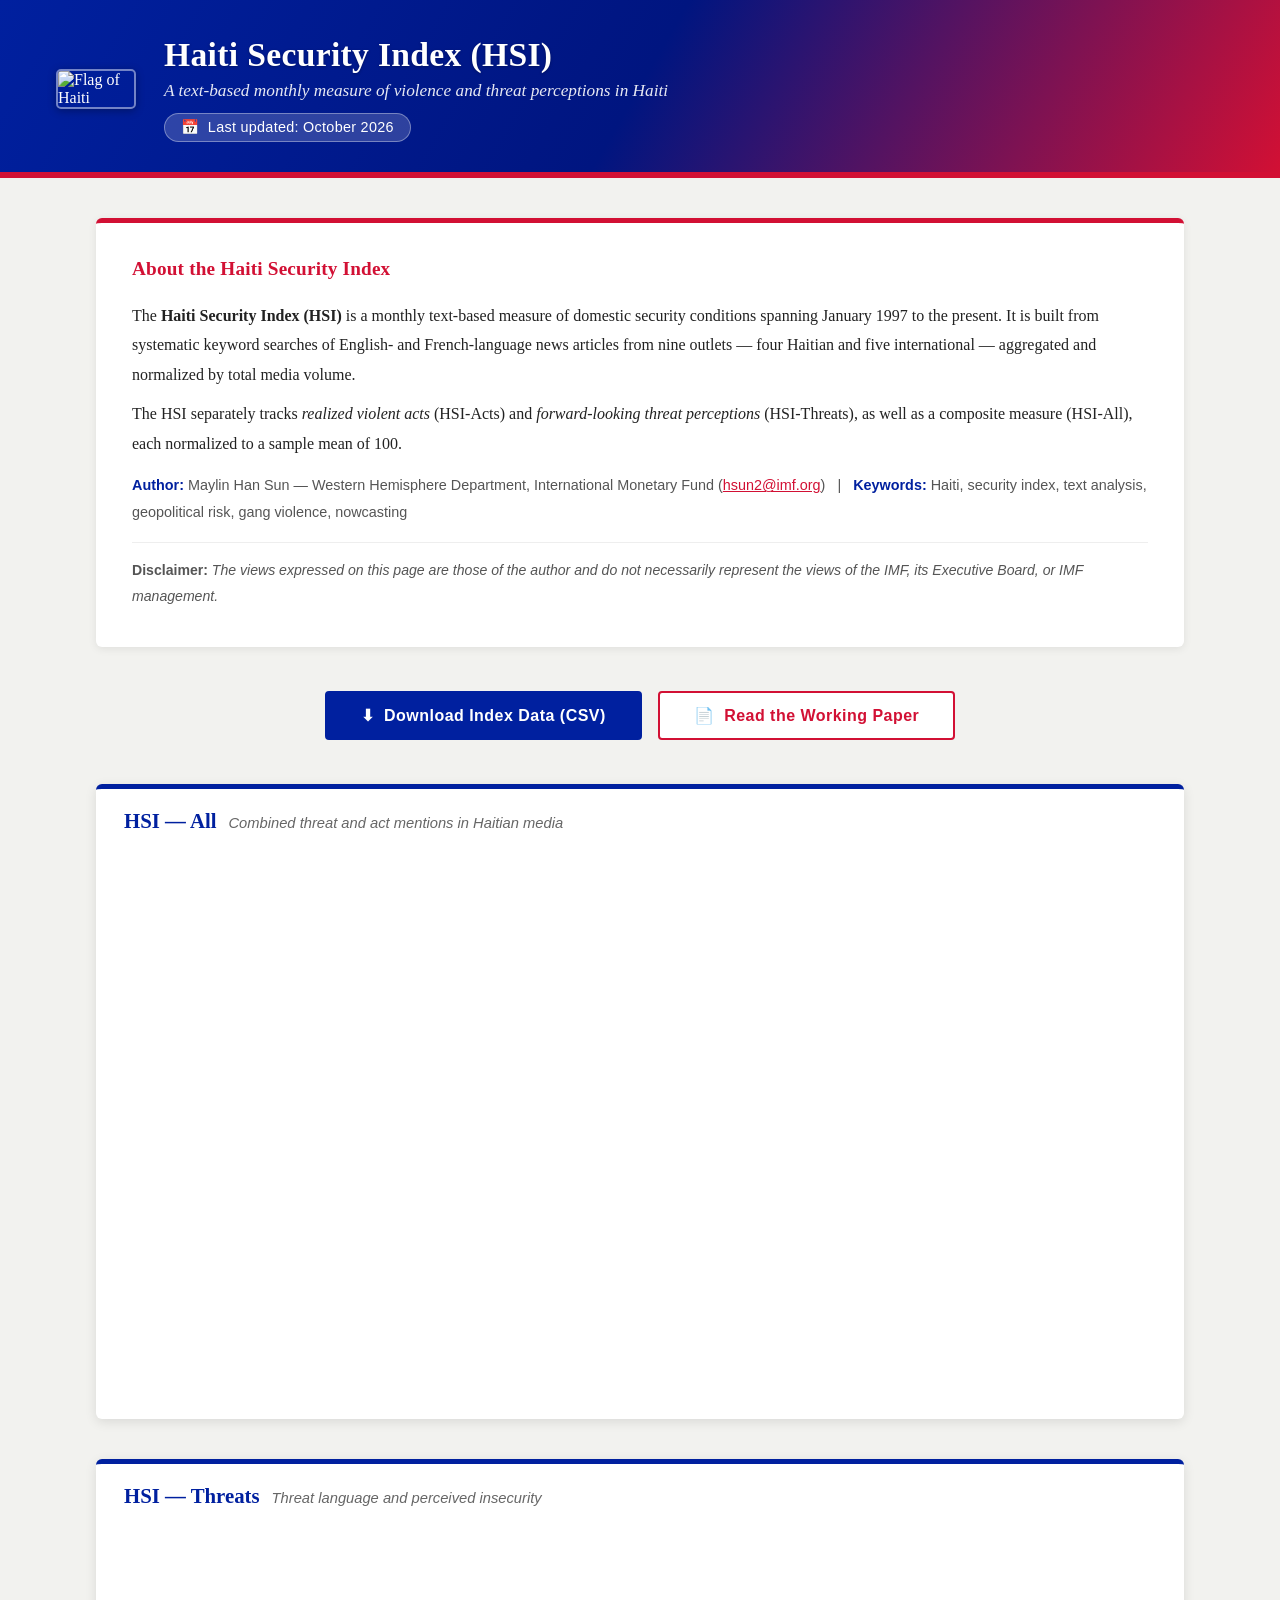
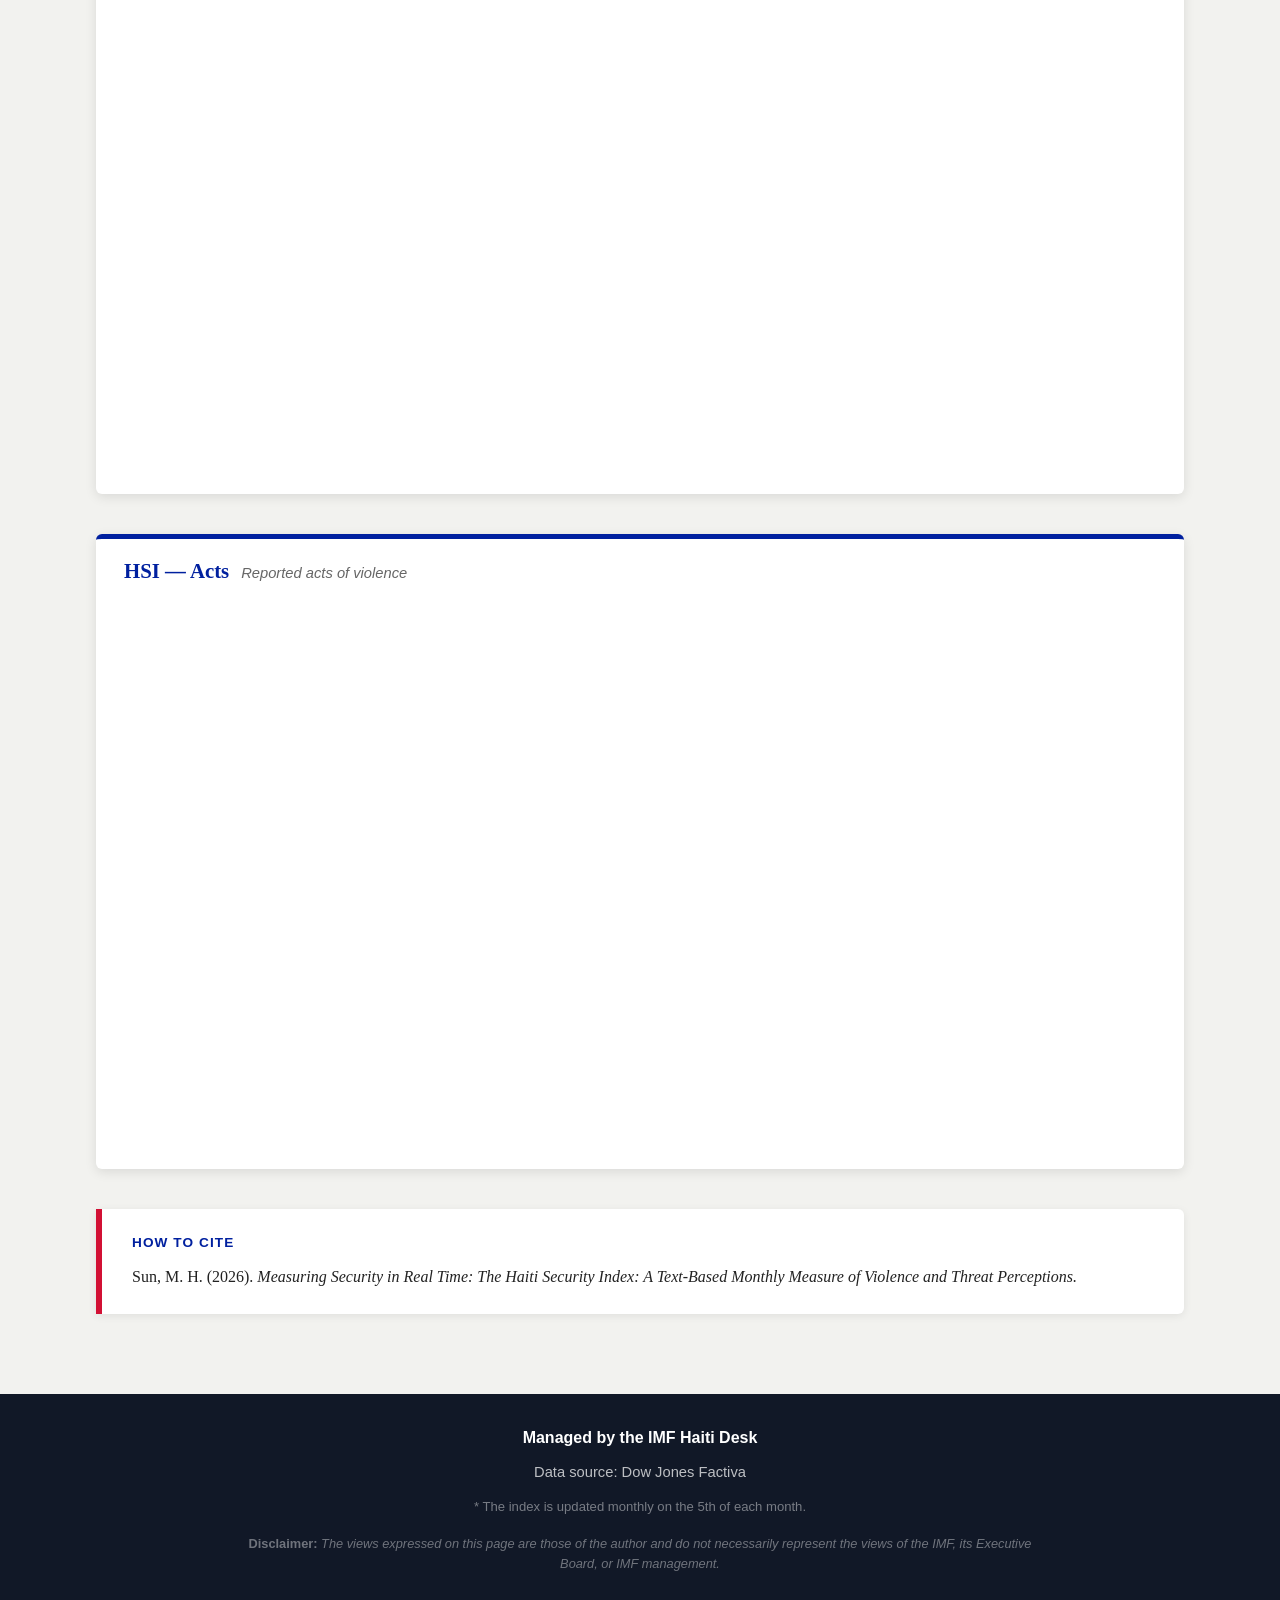
==== commit 22f23bda: "HSI monthly update — October 2026" ====
--- a/hsi/index.html
+++ b/hsi/index.html
@@ -237,7 +237,7 @@
       <div class="header-text">
         <h1>Haiti Security Index (HSI)</h1>
         <p class="subtitle">A text-based monthly measure of violence and threat perceptions in Haiti</p>
-        <span class="badge">&#128197;&nbsp; Last updated: August 2026</span>
+        <span class="badge">&#128197;&nbsp; Last updated: October 2026</span>
       </div>
     </div>
   </header>
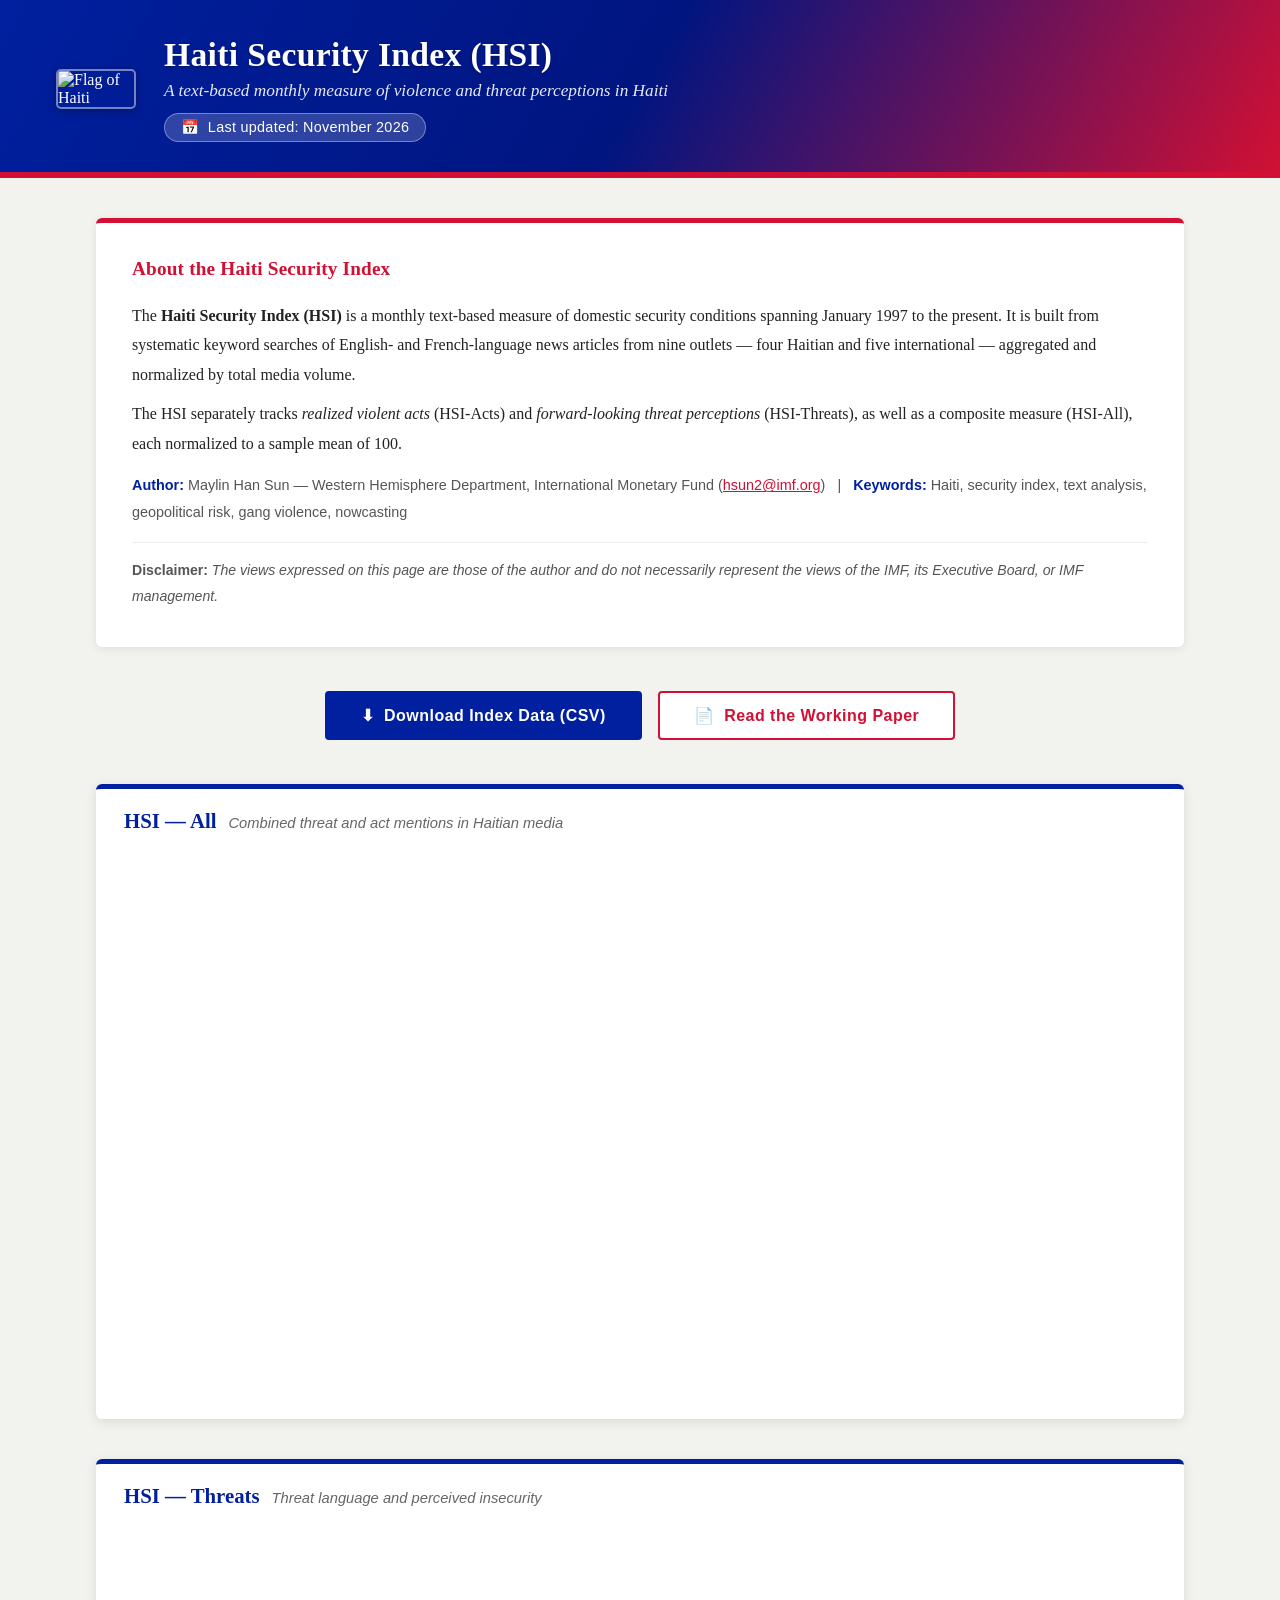
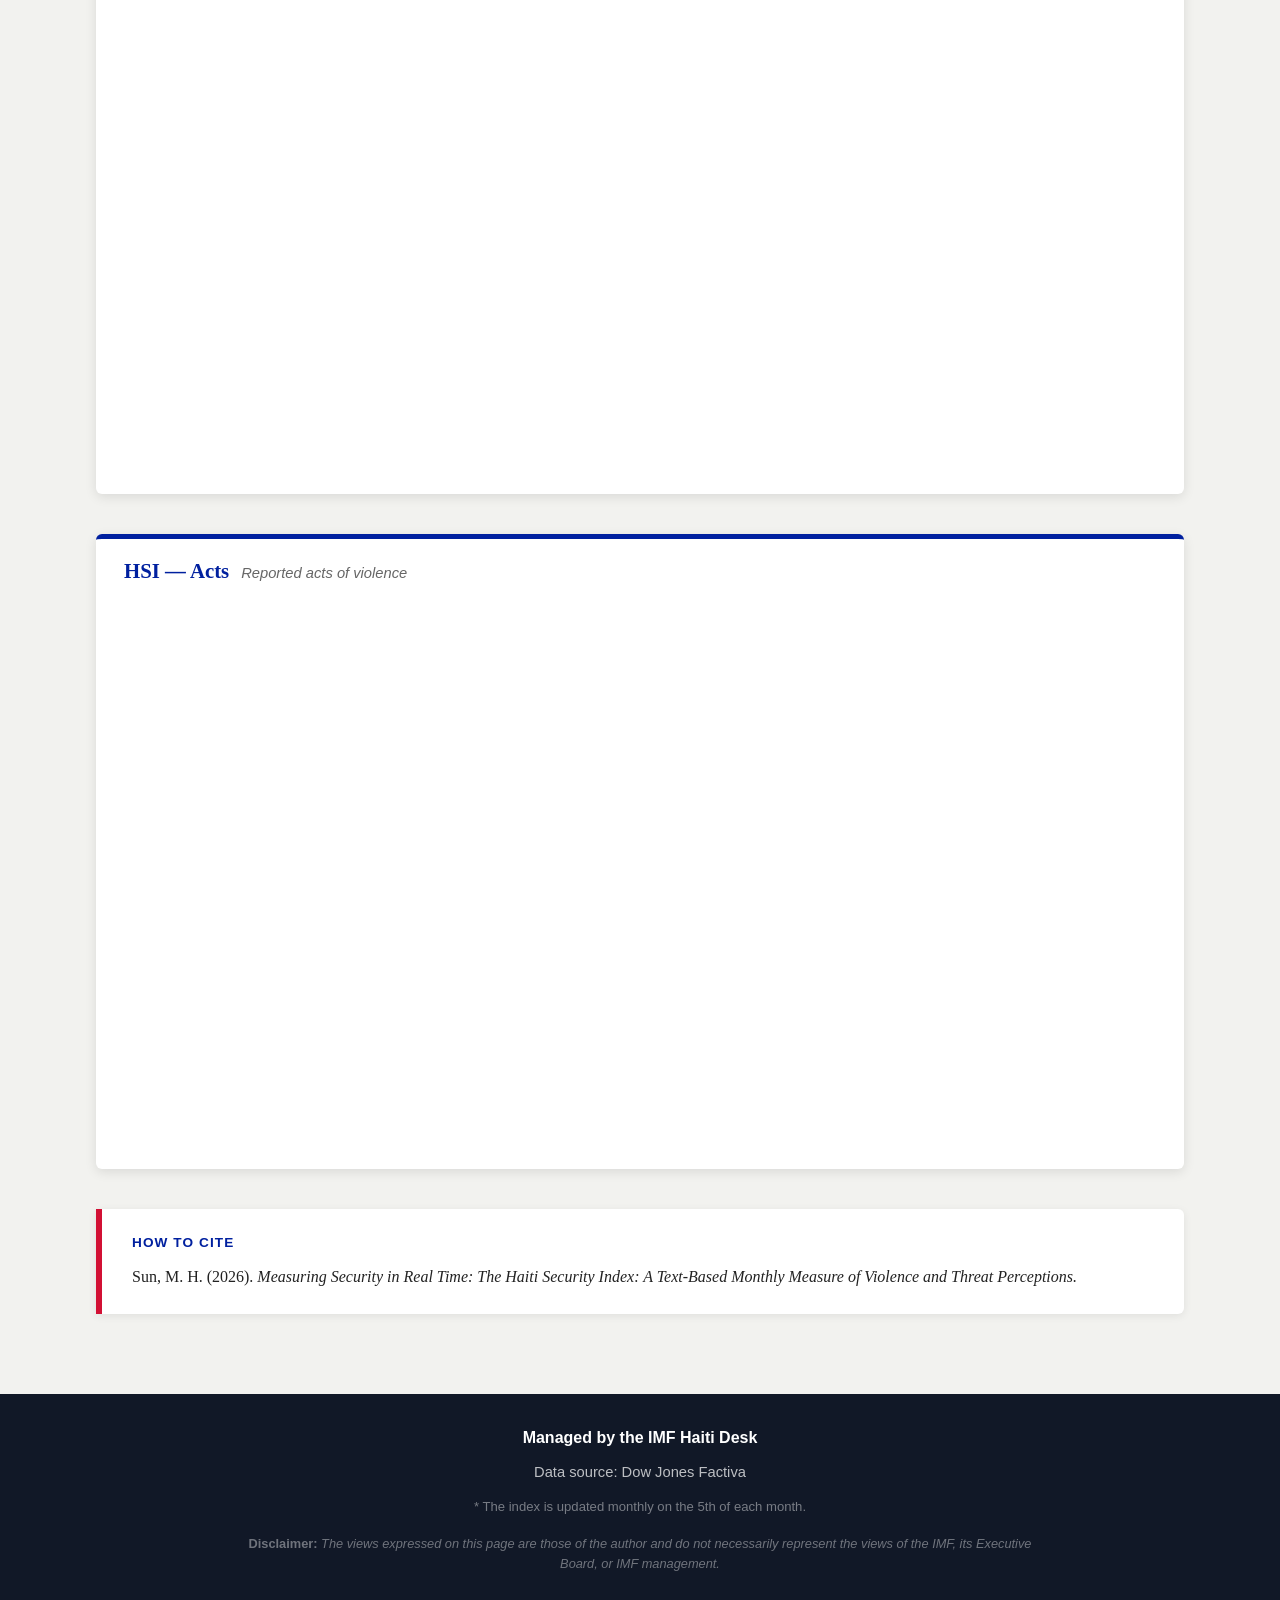
==== commit db41a3a5: "HSI monthly update — November 2026" ====
--- a/hsi/index.html
+++ b/hsi/index.html
@@ -237,7 +237,7 @@
       <div class="header-text">
         <h1>Haiti Security Index (HSI)</h1>
         <p class="subtitle">A text-based monthly measure of violence and threat perceptions in Haiti</p>
-        <span class="badge">&#128197;&nbsp; Last updated: October 2026</span>
+        <span class="badge">&#128197;&nbsp; Last updated: November 2026</span>
       </div>
     </div>
   </header>
